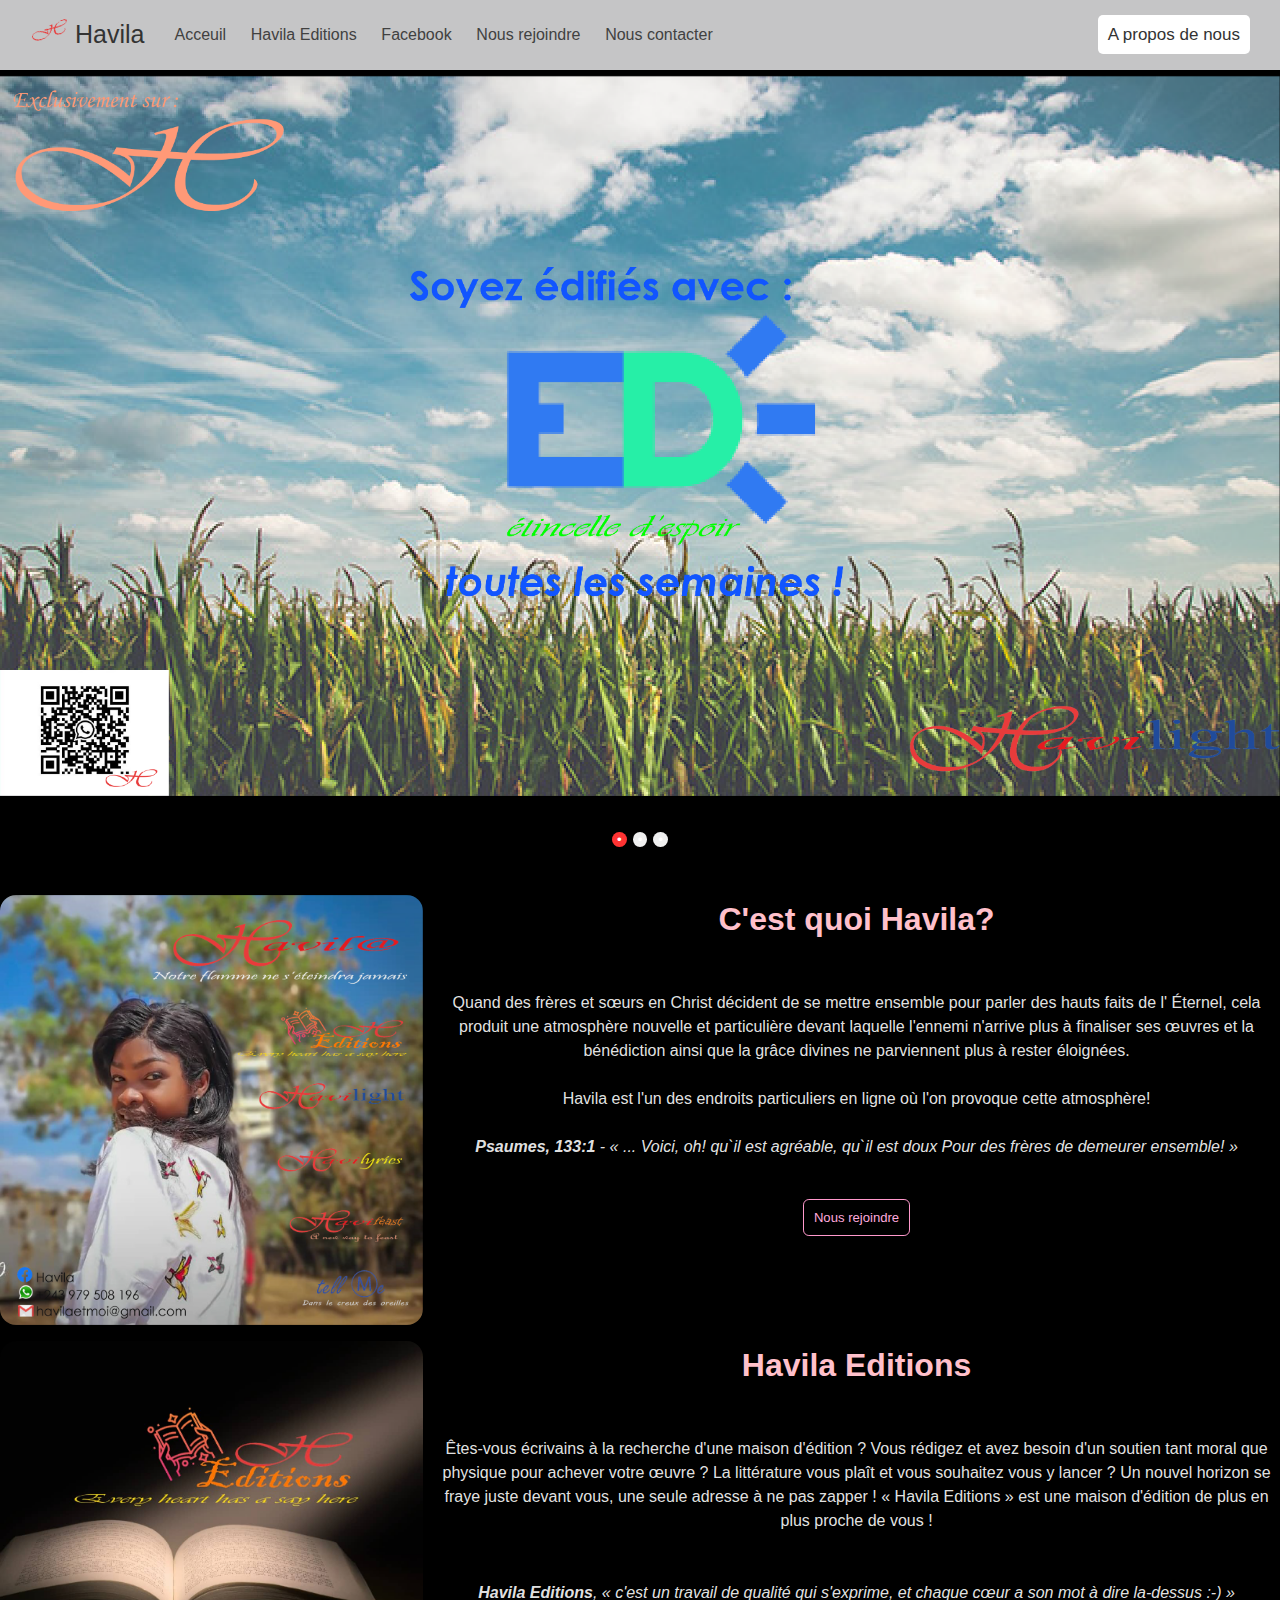
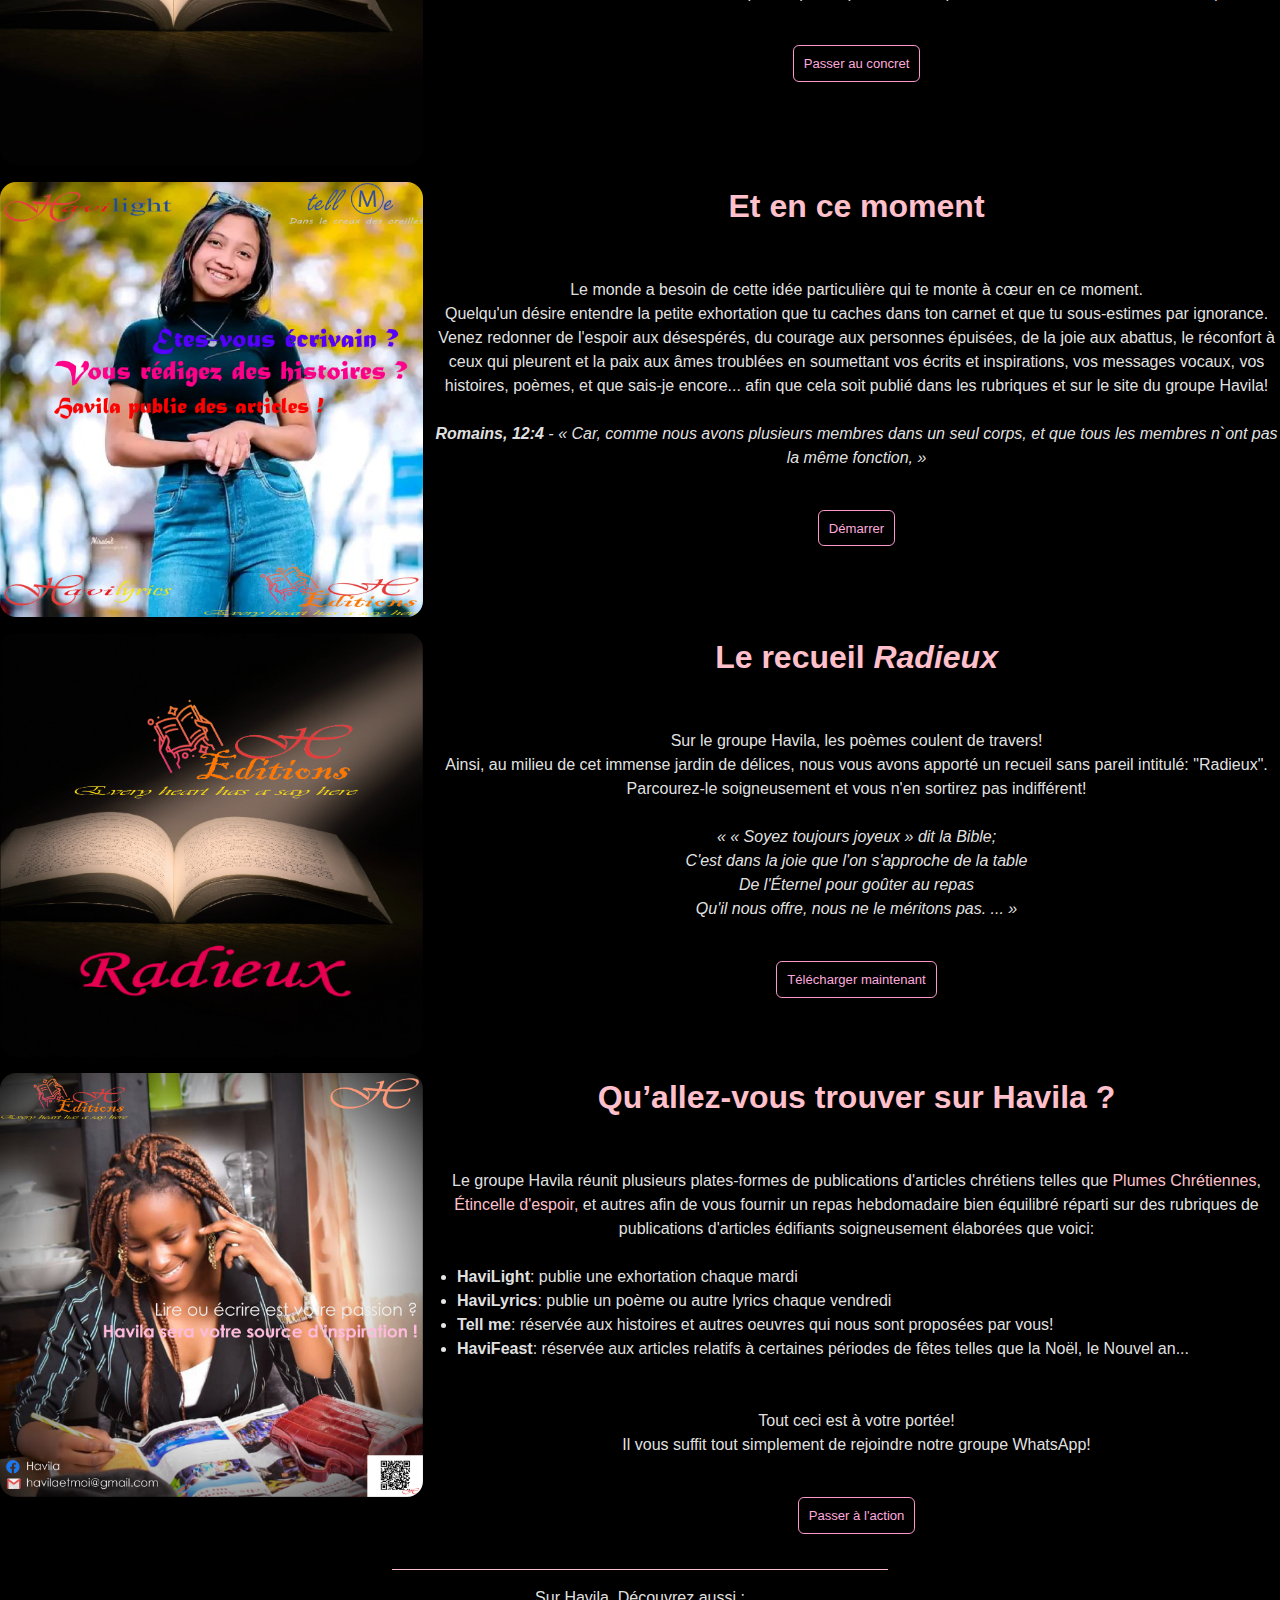
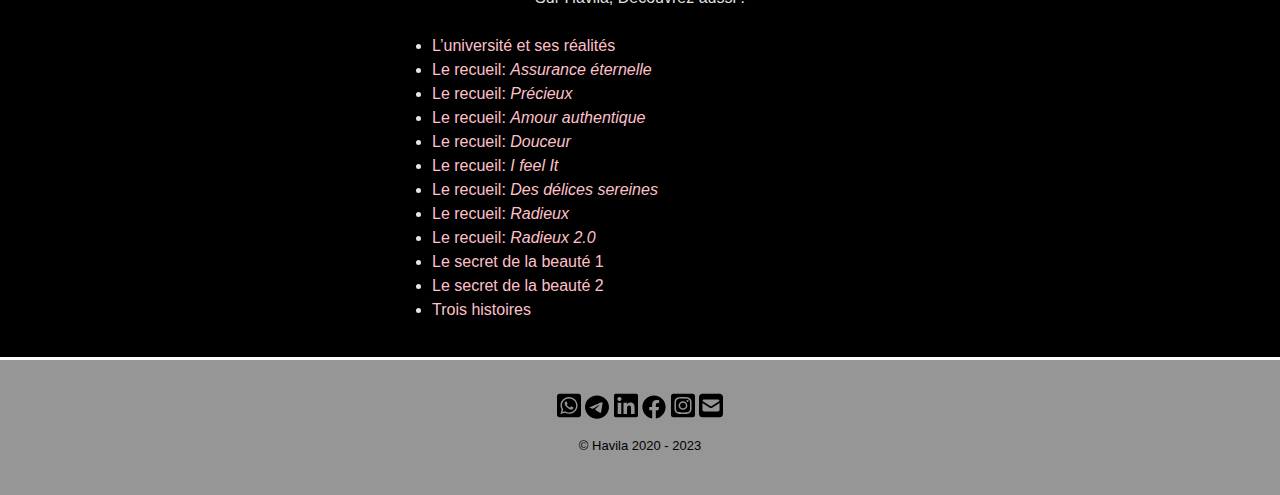
==== index.html @ 84d024d1 "De en6p a Radieux 2.0" ====
<!DOCTYPE html>
<html lang="fr">
<head>
    <meta charset="UTF-8">
    <title>Havila - Editions et Promotion</title>

    <meta http-equiv="X-UA-Compatible" content="IE=edge">
    <meta name="viewport" content="width=device-width, initial-scale=1.0">
    
    <meta name="theme-color" content="rgb(0, 0, 0)">
    <link rel="icon" type="image/png" href="img/logo.png">
    
    <meta name="description" content="Maison d’Edition, Editer et faire briller vos œuvres !">
    
    <link rel="stylesheet" href="css/styles.css">
    <link rel="stylesheet" href="css/jules.css">
    <link rel="stylesheet" href="css/slider.css">
    
    <script src="js/jules.js" defer></script>
    <script src="js/slider.js" defer></script>
    <script src="js/messcripts.js" defer></script>


</head>

<body>

    <nav>

        <a href="index.html" class="nav-icon" aria-label="visit homepage" aria-current="page">
            <img src="img/logo.png" alt="chat icon">
            <span>Havila</span>
        </a>

        <div class="main-navlinks">
            <button class="hamburger" type="button" aria-label="Toggle navigation" aria-expanded="false">
          <span></span>
          <span></span>
          <span></span>
        </button>
            <div class="navlinks-container">
                <a href="#" aria-current="page">Acceuil</a>
                <a href="editions.html" target="_blank">Havila Editions</a>
                <a href="https://www.facebook.com/profile.php?id=100092303711096" target="_blank">Facebook</a>
                <a href="https://chat.whatsapp.com/H255hg7VwxE9FVdMzLRanS" target="_blank">Nous rejoindre</a>
                <a href="mailto:havilaetmoi@gmail.com" target="_blank">Nous contacter</a>
            </div>
        </div>

        <div class="nav-authentication">
            <a class="apropos sign-user" aria-label="A propos de nous">
                <img src="ressources/chat.svg" alt="user-icon">
            </a>
            <div class="sign-btns">
                <a class="apropos" target="_blank">A propos de nous</a>
            </div>
        </div>
    </nav>

    <br> <br><br>
    
<main>
<div class="slider-contain">
<div class="cadre-diapo">
    <img class="sombre" src="slider/1.png">

    <img class="diapo1" src="slider/1.png">
    <img class="diapo1" src="slider/2.jpg">
    <img class="diapo1" src="slider/3.png">
    <button class="precedent" aria-label="précédent" onclick="boutons(-1, 0, 0)">❮</button>
    <button class="suivant" aria-label="suivant" onclick="boutons(1, 0, 0)">❯</button>
</div>
<div class=cadre-demo>
    <button class="demo1" onclick="actifIndic(1, 0, 0)"> • </button> 
    <button class="demo1" onclick="actifIndic(2, 0, 0)"> • </button> 
    <button class="demo1" onclick="actifIndic(3, 0, 0)"> • </button>
</div>
</div>
<script>
    // Pour que le slide avance automatiqument apres 10 secondes
setInterval(function(){
  boutons(1, 0, 0);
  }, 7*1000
)
</script>


<div class="art-contain">

    <div class="art-img">
        <img src="new/pub.png" alt="Havila pub">
    </div>
    <div class="art-legend">
        <h1>C'est quoi Havila?</h1>
        <br><br>
        <p>
        Quand des frères et sœurs en Christ décident de se mettre ensemble pour parler des
        hauts faits de l' Éternel, cela produit une atmosphère nouvelle et particulière devant
        laquelle l'ennemi n'arrive plus à finaliser ses œuvres et la bénédiction ainsi que la
        grâce divines ne parviennent plus à rester éloignées. <br><br>
        Havila est l'un des endroits particuliers en ligne où l'on provoque cette
        atmosphère! <br><br>
        </p>
        <em>
            <strong>Psaumes, 133:1</strong>  -
             <q>
                ... Voici, oh! qu`il est agréable, qu`il est doux Pour des frères de demeurer
                ensemble!    
            </q>
        </em> 
        
            <br><br>
            <button class="art-go">
                <a href="https://chat.whatsapp.com/H255hg7VwxE9FVdMzLRanS" target="_blank">Nous rejoindre
                </a>               
            </button>
    </div>


    
    <div class="art-img">
        <img src="new/he.jpg" alt="Havila Editions">
    </div>
    <div class="art-legend">
        <h1>Havila Editions</h1>
        <br><br>
        <p>
            Êtes-vous écrivains à la recherche d'une maison d'édition ?
            Vous rédigez et avez besoin d'un soutien tant moral que physique
            pour achever votre œuvre ? La littérature vous plaît et vous
            souhaitez vous y lancer ? Un nouvel horizon se fraye juste devant vous,
            une seule adresse à ne pas zapper ! « Havila Editions » est une maison
            d'édition de plus en plus proche de vous !<br>

            <br><br>
        </p>
        <em>
            <strong> Havila Editions</strong>,
             <q>
                c'est un travail de qualité qui
                s'exprime, et chaque cœur a son mot à dire la-dessus :-)

            </q>
        </em> 
        
            <br><br>
            <button class="art-go">
                <a href="editions.html" target="_blank">Passer au concret
                </a>               
            </button>
    </div>


    <div class="art-img">
        <img src="new/now.jpg" alt="Havila pub">
    </div>

    <div class="art-legend">
        <h1>Et en ce moment</h1>
        <br><br>
        <p>
       
    Le monde a besoin de cette idée particulière qui te monte à cœur en ce moment. <br>
    Quelqu'un désire entendre la petite exhortation que tu caches dans ton carnet et que tu sous-estimes par ignorance. <br>
    Venez redonner de l'espoir aux désespérés, du courage aux personnes épuisées, de la joie aux abattus,
    le réconfort à ceux qui pleurent et la paix aux âmes troublées en soumettant vos écrits et
    inspirations, vos messages vocaux, vos histoires, poèmes, et que sais-je encore... 
    afin que cela soit publié dans les rubriques et sur le site du groupe Havila!
            <br><br>
        </p>
        <em>
            <strong>Romains, 12:4</strong>  -
            <q> 
                 Car, comme nous avons plusieurs membres dans un seul corps,
                 et que tous les membres n`ont pas la même fonction,
            </q>
        </em>  
             <br><br>
             <button class="art-go">
                 <a href="https://wa.me/243979508196" target="_blank">Démarrer  
                 </a>               
             </button>

    </div>

    
    <div class="art-img">
        <img src="new/radieux.png" alt="Radieux">
    </div>
    <div class="art-legend">
        <h1>Le recueil <em>Radieux</em></h1>
        <br><br>

      
        <p>
            
            Sur le groupe Havila, les poèmes coulent de travers!
            <br>
            
        Ainsi, au milieu de cet immense jardin de délices, nous vous avons apporté un recueil sans pareil intitulé: "Radieux".
        Parcourez-le soigneusement et vous n'en sortirez pas indifférent!
        <br><br>
        </p>
        <em>
            <q>
              
                « Soyez toujours joyeux » dit la Bible; <br>
                C'est dans la joie que l'on s'approche de la table <br>
                De l'Éternel pour goûter au repas <br>
                Qu'il nous offre, nous ne le méritons pas. ...
           </q>
       </em> 
       <br><br>
            <button class="art-go">
                <a href="https://radieux.netlify.app" target="_blank">Télécharger maintenant
                </a>               
            </button>
    </div>




        
        <div class="art-img">
            <img src="new/havi_inspi.png" alt="Ecriture et lecture">
        </div>
        <div class="art-legend">
            <h1>Qu’allez-vous trouver sur Havila ?</h1>
            <br><br>
            <p>
                Le groupe Havila réunit plusieurs plates-formes de publications d'articles
                chrétiens telles que <a href="https://plumeschretiennes.com" target="_blank">
                      Plumes Chrétiennes</a>,
                      <a href=" https://etincelle-despoir.com" target="_blank">
                    Étincelle d'espoir,</a> et autres afin de vous fournir un repas
                    hebdomadaire bien équilibré réparti sur des rubriques de publications
                    d'articles édifiants soigneusement élaborées que voici:
                <br><br>
               <ul class="art-ul">

        <li><strong>HaviLight</strong>: publie une exhortation chaque mardi</li>
        <li><strong>HaviLyrics</strong>: publie un poème ou autre lyrics chaque vendredi</li> 
        <li><strong>Tell me</strong>: réservée aux histoires et autres oeuvres qui nous sont proposées par vous!</li> 
        <li><strong>HaviFeast</strong>: réservée aux articles relatifs à certaines périodes de fêtes telles que la Noël, le Nouvel an...</li>

               </ul>
                <br><br>

        Tout ceci est à votre portée! <br>
        Il vous suffit tout simplement de rejoindre notre groupe WhatsApp!

                <br><br>
            </p>
          
            <button class="art-go">
                <a href="https://chat.whatsapp.com/H255hg7VwxE9FVdMzLRanS" target="_blank">Passer à l'action
                </a>               
            </button>
        </div>
    

</div>

<section class="plus">
    <p>Sur Havila, Découvrez aussi :</p><br>
    <ul class="art-ul">

        <li><a href="https://www.amazon.fr/Luniversit%C3%A9-ses-r%C3%A9alit%C3%A9s-Majoie-Miji/dp/2312138689/ref=mp_s_a_1_1?crid=WUPMT5W5CZIF&keywords=Majoie+Miji+l%27universit%C3%A9+et+ses+r%C3%A9alit%C3%A9s&qid=1696608775&sprefix=majoie+miji+l%27universit%C3%A9+et+%2Caps%2C1723&sr=8-1" target="_blank">L’université et ses réalités</a></li>

        <li><a href="https://radieux.netlify.app/autres/assurance_eternelle.pdf" target="_blank">Le recueil: <em>Assurance éternelle</em></a></li>
        <li><a href="https://radieux.netlify.app/autres/precieux.pdf" target="_blank">Le recueil: <em>Précieux</em></a></li>
        <li><a href="https://radieux.netlify.app/amour_authentique" target="_blank">Le recueil: <em>Amour authentique</em></a></li>
        <li><a href="https://radieux.netlify.app/douceur" target="_blank">Le recueil: <em>Douceur</em></a></li>
        <li><a href="https://radieux.netlify.app/i_feel_it" target="_blank">Le recueil: <em>I feel It</em></a></li>
        <li><a href="https://radieux.netlify.app/dds" target="_blank">Le recueil: <em>Des délices sereines</em></a></li>
        <li><a href="https://radieux.netlify.app" target="_blank">Le recueil: <em>Radieux</em></a></li>
        <li><a href="https://radieux.netlify.app/2" target="_blank">Le recueil: <em>Radieux 2.0</em></a></li>

        <li><a href="https://radieux.netlify.app/le_secret_de_la_beaute" target="_blank">Le secret de la beauté 1</a></li>
        <li><a href="https://radieux.netlify.app/le_secret_de_la_beaute/2" target="_blank">Le secret de la beauté 2</a></li>
        <li><a href="https://radieux.netlify.app/autres/trois_histoires.pdf" target="_blank">Trois histoires</a></li>

    </ul>
</section>



<div class="aproposdenous">
    <img src="img/Havila.png" alt="Havila"> <br><br>
    Havila est un groupe créé dans le seul but de nourrir notre foi chrétienne,
    d'amener des âmes à Christ ainsi que de prêcher sa bonne nouvelle d'une manière
    ou d'une autre par des sujets fascinants et d'agréables publications de notre et
    de votre part!
    <br><br>
    Ainsi, il s’agit d’un groupe WhatsApp où les publications sont reparties en des rubriques
    édifiantes hebdomadaires publiées séquentiellement par l’administrateur.
<br><br>
Toutefois, le groupe est toujours grandement ouvert à toute publication instructive et surtout chrétienne.
<br><br>

Vous êtes donc les bienvenues !	

<br><br><br>
<p class="copyrights">© Havila   2020 - 2023</p>

</div>    


</main>


<footer class="lmj-footer">
    <div class="footer-elem">
        <a href="https://wa.me/243979508196" title="WhatsApp" target="_blank"><img src="img/whatsapp.svg" alt="WhatsApp" class="icones"></a>
        <a href="https://t.me/MJ_Myjoy" title="Telegram" target="_blank"><img src="img/telegram.svg" alt="Telegram" class="icones"></a>
        <a href="https://www.linkedin.com/in/majoie-miji-2b28bb273" title="LinkedIn" target="_blank"><img src="img/linkedin.svg" alt="LinkedIn" class="icones"></a>
        <a href="https://www.facebook.com/profile.php?id=100092303711096" title="Facebook" target="_blank"><img src="img/facebook.svg" alt="Facebook" class="icones"></a>
        <a href="https://www.instagram.com/majoiemiji?r=nametag" title="Instagram" target="_blank"><img src="img/instagram.svg" alt="Instagram" class="icones"></a>
        <a href="mailto:havilaetmoi@gmail.com" title="E-mail" target="_blank"><img src="img/email.svg" alt="Mail" class="icones"></a>


    </div>
    <div class="footer-elem copyrights">© Havila   2020 - 2023</div>

</footer>

</body>
</html>
---- css/styles.css ----
/* STYLES DE BASE */
html
{
    scroll-behavior: smooth;
}

body {
    line-height: 1.5;
    margin: 0;
    padding: 0;
   font-family: Century Gothic, 'Trebuchet MS', 'Lucida Sans Unicode', 'Lucida Grande', 'Lucida Sans', Arial, sans-serif;
   text-align: center;
   color: rgba(255, 255, 255, 0.9);
   background-color: black;
}

img, main, body
{
    width: 100%;
    max-width: 100%;
}

a
{
    text-decoration: none;
    cursor: pointer;
    color: pink;
}
h1
{
    color: pink;
}
a:hover
{
    color: #F77;
}

.art-ul
{
    text-align: left;
    list-style: disc;
    margin-left: 1.5em;
}

button
{
    cursor: pointer;
    outline: none;
}

.copyrights
{
    font-size: small;
}

/* a propos de nous */

.aproposdenous
{
    background-color: rgba(200, 200, 200, 0.9);
    position: absolute;
    top: 6.25em;
    width: 100%;
    color: black;
    padding: 1.25em 6.25em;
    opacity: 0;
    pointer-events: none; /* all */
    transition: all 1s ease-in-out;
}

.apropos:active
{
    background-color: pink;
}


/* Un article */

.art-img img
{
    border-radius: 1em;
}

.art-contain
{
    display: grid;
    grid-template-columns: 1fr 2fr;
    grid-template-rows: 1fr;
    gap: 0.6em;
}
.art-go
{
    background-color: rgba(0, 0, 0, 0);
    padding: 0.75em;
    margin: 1.2em;
    border: #F9C 0.05em solid;
    border-radius: 0.45em;
    font-size: 0.82em;
    transition: all .4s ease-in-out;
}

.art-go:hover
{
    background-color: rgba(255, 153, 204, .07);
    box-shadow: 0 0.37em 0.37em 0 rgba(255, 153, 204, 0.26),
				0 0.6em 1.2em 0 rgba(255, 153, 204, 0.19);
		}


.art-go:focus
{
    opacity: .7;
}

.art-go a
{
    color: #FAD;
}

/* Plus de livres */

.plus
{
    border-top: pink 0.5px solid;
    width: 31em;
    max-width: 100%;
    margin: 1.2em auto;
    padding: 1em;
}


/* pied */

.lmj-footer {
	background-color: rgb(150, 150, 150);
	padding: 2em;
    margin-top: 0.6em;
	border-top: solid 0.19em white;
	display: flex;
	justify-content: flex-start;
	flex-direction: column;
	align-items: center;
	font-weight: 500;
    color: black;
}

.footer-elem {
	margin-bottom: 0.6em;
}
.icones
{
	width: 1.5em;
}
.footer-elem a:focus
{
	opacity: .7;
}

/* MediaQueries */

@media screen and (max-width: 840px)
{
    .aproposdenous
    {
        padding: 0.6em 3.12em;
    }
    .art-contain
     {        
        grid-template-columns: 1fr;
      }
    }


    @media (prefers-reduced-motion: reduce) {
        html {
          scroll-behavior: auto;
        }
      }
---- css/jules.css ----
*,
     ::before,
     ::after {
        box-sizing: border-box;
        margin: 0;
        padding: 0;
    }
    
    
    nav {
        z-index: 1;
        font-size: 17px;
        color: black;
        top: 0%;
        position: fixed;
        width: 100%;
        display: flex;
        align-items: center;
        padding: 15px 25px;
        background: #c5c5c6;
        box-shadow: inset 0px -1px 0px #c5c5c6;
    }
    
    .nav-icon {
        display: flex;
        align-items: center;
        text-decoration: none;
        margin-right: 20px;
    }
    
    .nav-icon span {
        font-family: Roboto Flex, sans-serif;
        font-size: 25px;
        margin-left: 10px;
        font-weight: 400;
        color: #333;
    }
    
    .nav-icon img {
        width: 40px;
        transform: rotate(-17deg) translateX(5px);
    }
    
    .main-navlinks {
    font-family: 'Gill Sans', 'Gill Sans MT', Calibri, 'Trebuchet MS', sans-serif; 
    }

    .hamburger {
        display: none;
    }
    
    .navlinks-container a {
        margin: 0 10px;
        font-size: 16px;
        font-weight: 500;
        text-decoration: none;
        color: #414141;
        display: inline-block;
        position: relative;
    }
    
    .navlinks-container a::after {
        content: "";
        display: block;
        position: absolute;
        bottom: -3px;
        width: 100%;
        height: 1px;
        transform: scaleX(0);
        transform-origin: left;
        background: #333;
        transition: transform 0.3s ease-out;
    }
    
    .navlinks-container a:hover::after {
        transform: scaleX(1)
    }
    
    .nav-authentication {
        margin-left: auto;
    }
    
    .sign-btns a {
        font-family: Roboto Flex, sans-serif;
        padding: 10px 10px;
        margin: 0 5px;
        border-radius: 5px;
        color: black;
        background: white;
        color: #333333;
    }

    .sign-btns a:hover
      {
      box-shadow: 0 6px 6px 0 rgba(255, 255, 255, 0.26),
                  0 10px 20px 0 rgba(255, 255, 255, 0.19);
      }


    
    .sign-user {
        display: none;
    }
    
    @media (max-width: 1000px) {
        nav {
            padding: 15px 20px;
            position: relative;
        }
        .nav-icon {
            order: 2;
            margin: 0 auto;
        }
        .nav-icon span {
            font-size: 22px;
        }
        .main-navlinks {
            order: 1;
        }
        /* Hamburger */
        .hamburger {
            width: 20px;
            height: 20px;
            cursor: pointer;
            border: none;
            display: flex;
            background: #fafafa;
            align-items: center;
            position: relative;
        }
        .hamburger span {
            display: block;
            width: 100%;
            height: 2px;
            background: #333;
            position: absolute;
            pointer-events: none;
            transition: opacity 0.3s 0.15s ease-out;
        }
        .hamburger span:nth-child(1),
        .hamburger span:nth-child(3) {
            transition: transform 0.3s ease-out;
        }
        .hamburger span:nth-child(1) {
            transform: translateY(7px);
        }
        .hamburger span:nth-child(3) {
            transform: translateY(-7px);
        }
        .hamburger.open span:nth-child(1) {
            transform: translate(0) rotate(135deg);
        }
        .hamburger.open span:nth-child(2) {
            opacity: 0;
            transition: opacity 0s ease-out;
        }
        .hamburger.open span:nth-child(3) {
            transform: translate(0) rotate(-135deg);
        }
        .navlinks-container {
            display: flex;
            flex-direction: column;
            align-items: flex-start;
            position: absolute;
            background: #fafafa;
            top: 100%;
            left: 0;
            height: 100vh;
            padding: 15px 50px 15px 20px;
            border-right: 1px solid #c5c5c6;
            transform: translate(-100%);
        }
        .open {
            transform: translate(0%);
        }
        .navlinks-container a {
            font-size: 18px;
            margin: 10px 0
        }
        .nav-authentication {
            order: 3;
            margin-left: 0;
        }
        .sign-btns {
            display: none;
        }
        .sign-user {
            display: block;
            cursor: pointer;
            border: none;
        }
        .sign-user img {
            width: 20px;
        }
    }
    
    
   
    @media (max-width: 500px) {
        .nav-icon img {
            width: 30px;
        }
        .nav-icon span {
            font-size: 20px;
        }
    }
---- css/slider.css ----
.slider-contain
{
	margin-bottom: 45px;
}

.sombre
{
	/* il sert juste à imposer une longueur au cadre-diapo */
	opacity: 0;
}

.cadre-diapo
{
	position:relative;	
}
	
	
.diapo1
{
	opacity:0;
	position:absolute;
	left:50%;
	transform:translate3d(-50%,-50%,0);
	top:50%;
	transition:opacity 1s;
	width:100%;
}
	

 button
 {	
	border: none;
	cursor: pointer;
	outline: none;
	}
	
.precedent, .suivant{
	opacity: 0;
	color: silver;
	transition:color .4s linear, opacity .4s linear;
	transform:translatey(-50%);
	top:50%;
	padding:.5rem;
	font-size:2rem;
	background:white;
	position:absolute	
	}

.precedent{left:0}
.suivant{right:0}
	

.diapo1:hover ~ button
{
	opacity: 0.7;
}

.precedent:hover,  .suivant:hover
{
	color:black;
	opacity: 1;
}
	
.cadre-demo{
	display: flex;
	justify-content:center;
	margin-top: 30px;
}

.demo1
{
	color: white;
	border-radius: 100%;
	margin: 3px;
	padding: 0 5px;
}

.numeros
		{
	transition:background .4s linear;
	color:white;
	background:#FF3333;
}
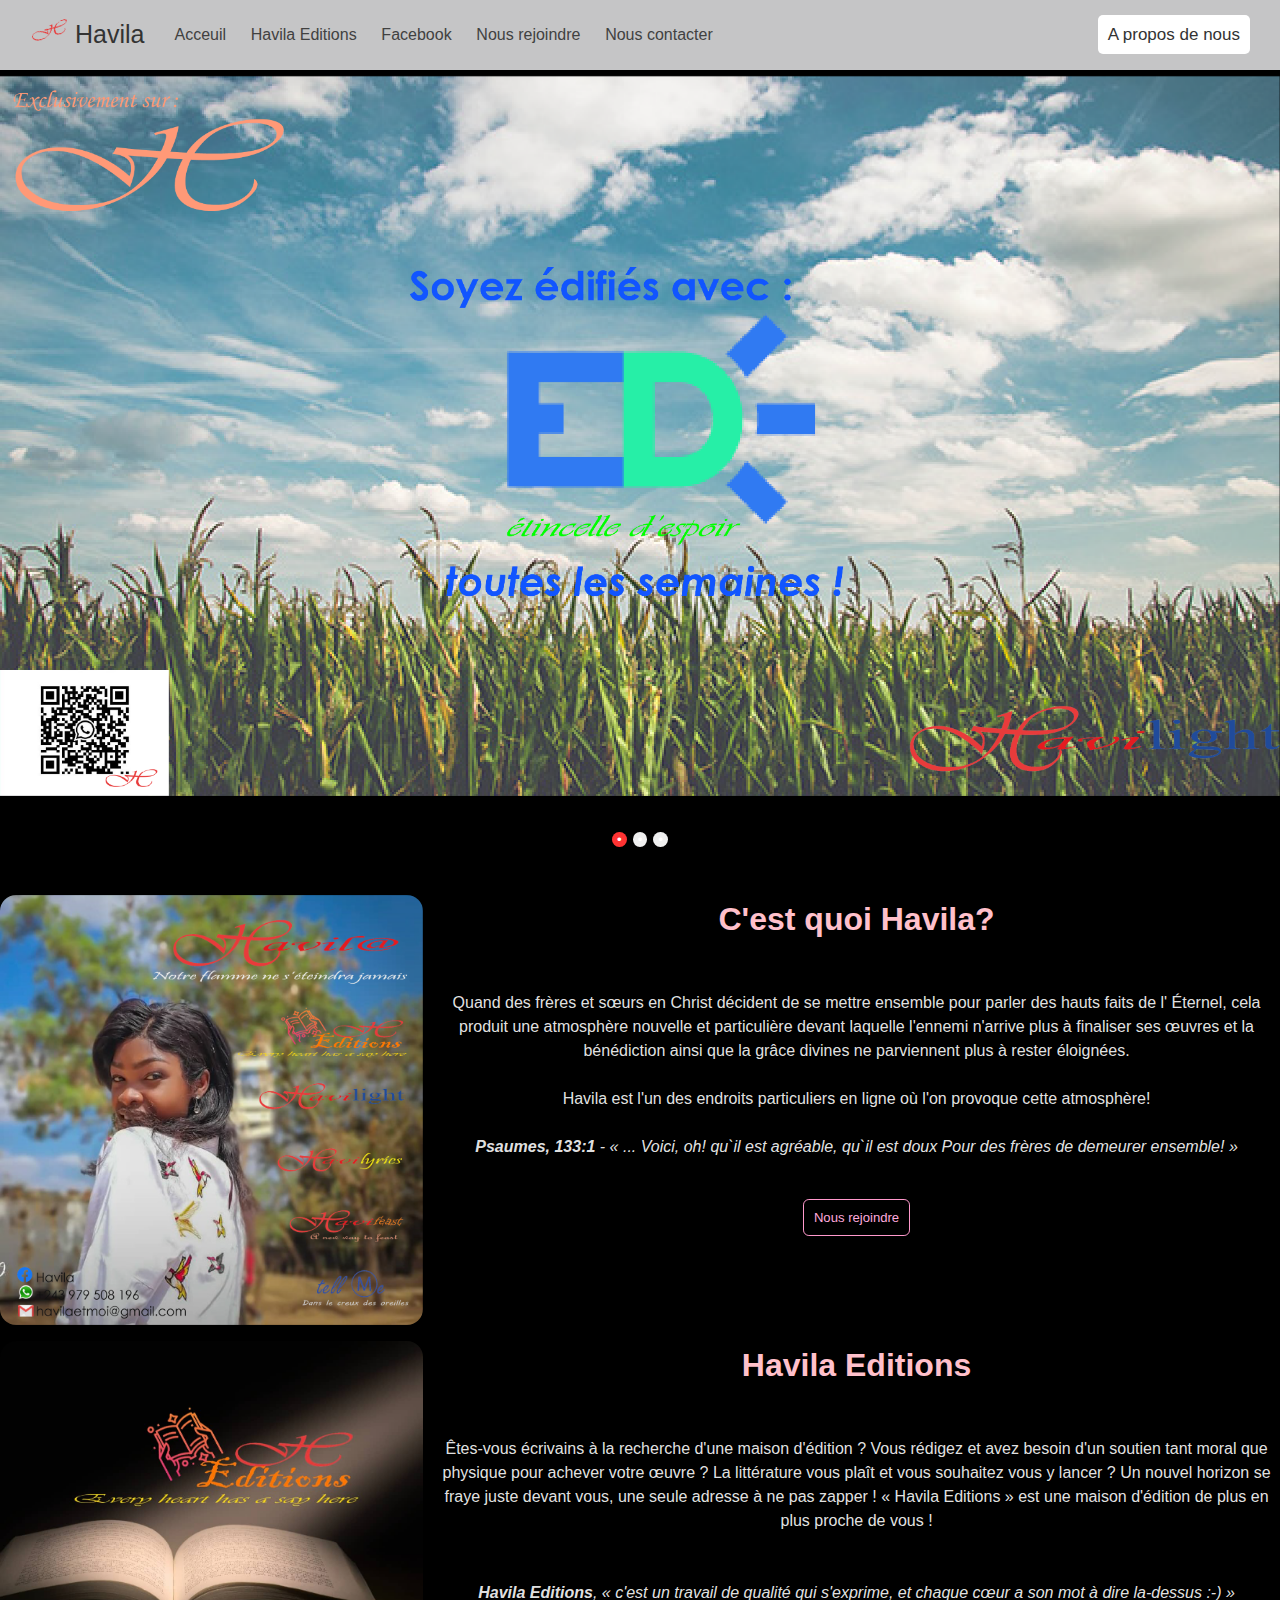
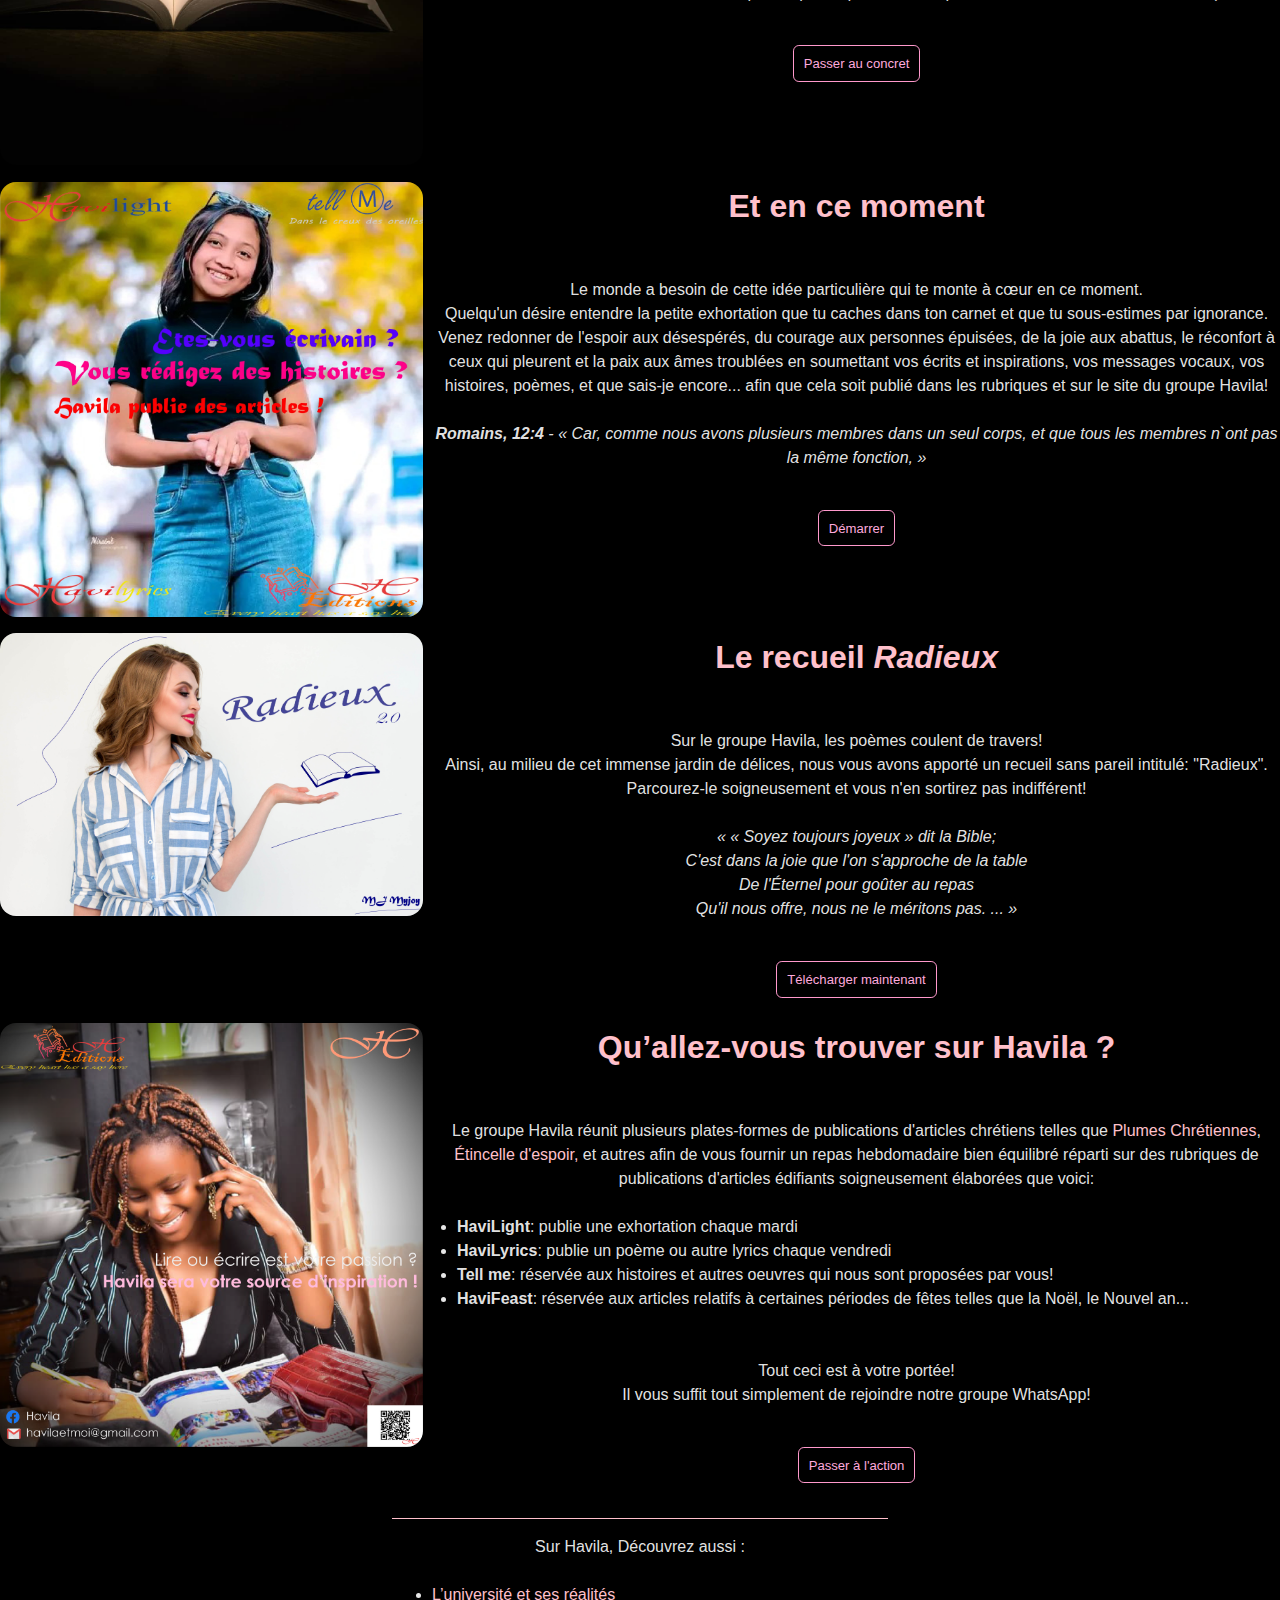
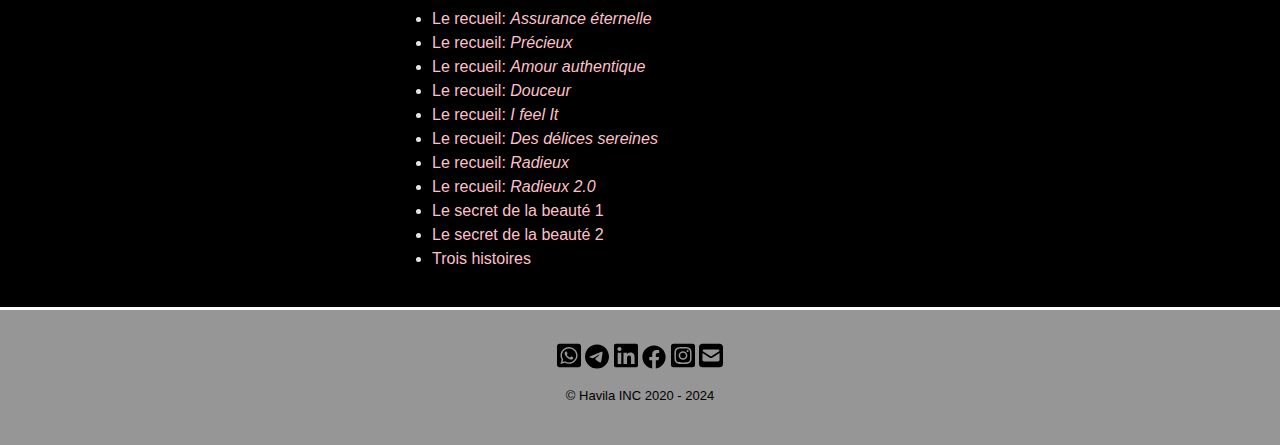
==== commit c8726282: "Mises a Jour" ====
--- a/index.html
+++ b/index.html
@@ -66,7 +66,7 @@
 
     <img class="diapo1" src="slider/1.png">
     <img class="diapo1" src="slider/2.jpg">
-    <img class="diapo1" src="slider/3.png">
+    <img class="diapo1" src="slider/3.jpg">
     <button class="precedent" aria-label="précédent" onclick="boutons(-1, 0, 0)">❮</button>
     <button class="suivant" aria-label="suivant" onclick="boutons(1, 0, 0)">❯</button>
 </div>
@@ -185,7 +185,7 @@
 
     
     <div class="art-img">
-        <img src="new/radieux.png" alt="Radieux">
+        <img src="new/radieux2.jpg" alt="Radieux">
     </div>
     <div class="art-legend">
         <h1>Le recueil <em>Radieux</em></h1>
@@ -301,7 +301,7 @@
 Vous êtes donc les bienvenues !	
 
 <br><br><br>
-<p class="copyrights">© Havila   2020 - 2023</p>
+<p class="copyrights">© Havila INC   2020 - 2024</p>
 
 </div>    
 
@@ -320,7 +320,7 @@
 
 
     </div>
-    <div class="footer-elem copyrights">© Havila   2020 - 2023</div>
+    <div class="footer-elem copyrights">© Havila INC   2020 - 2024</div>
 
 </footer>
 
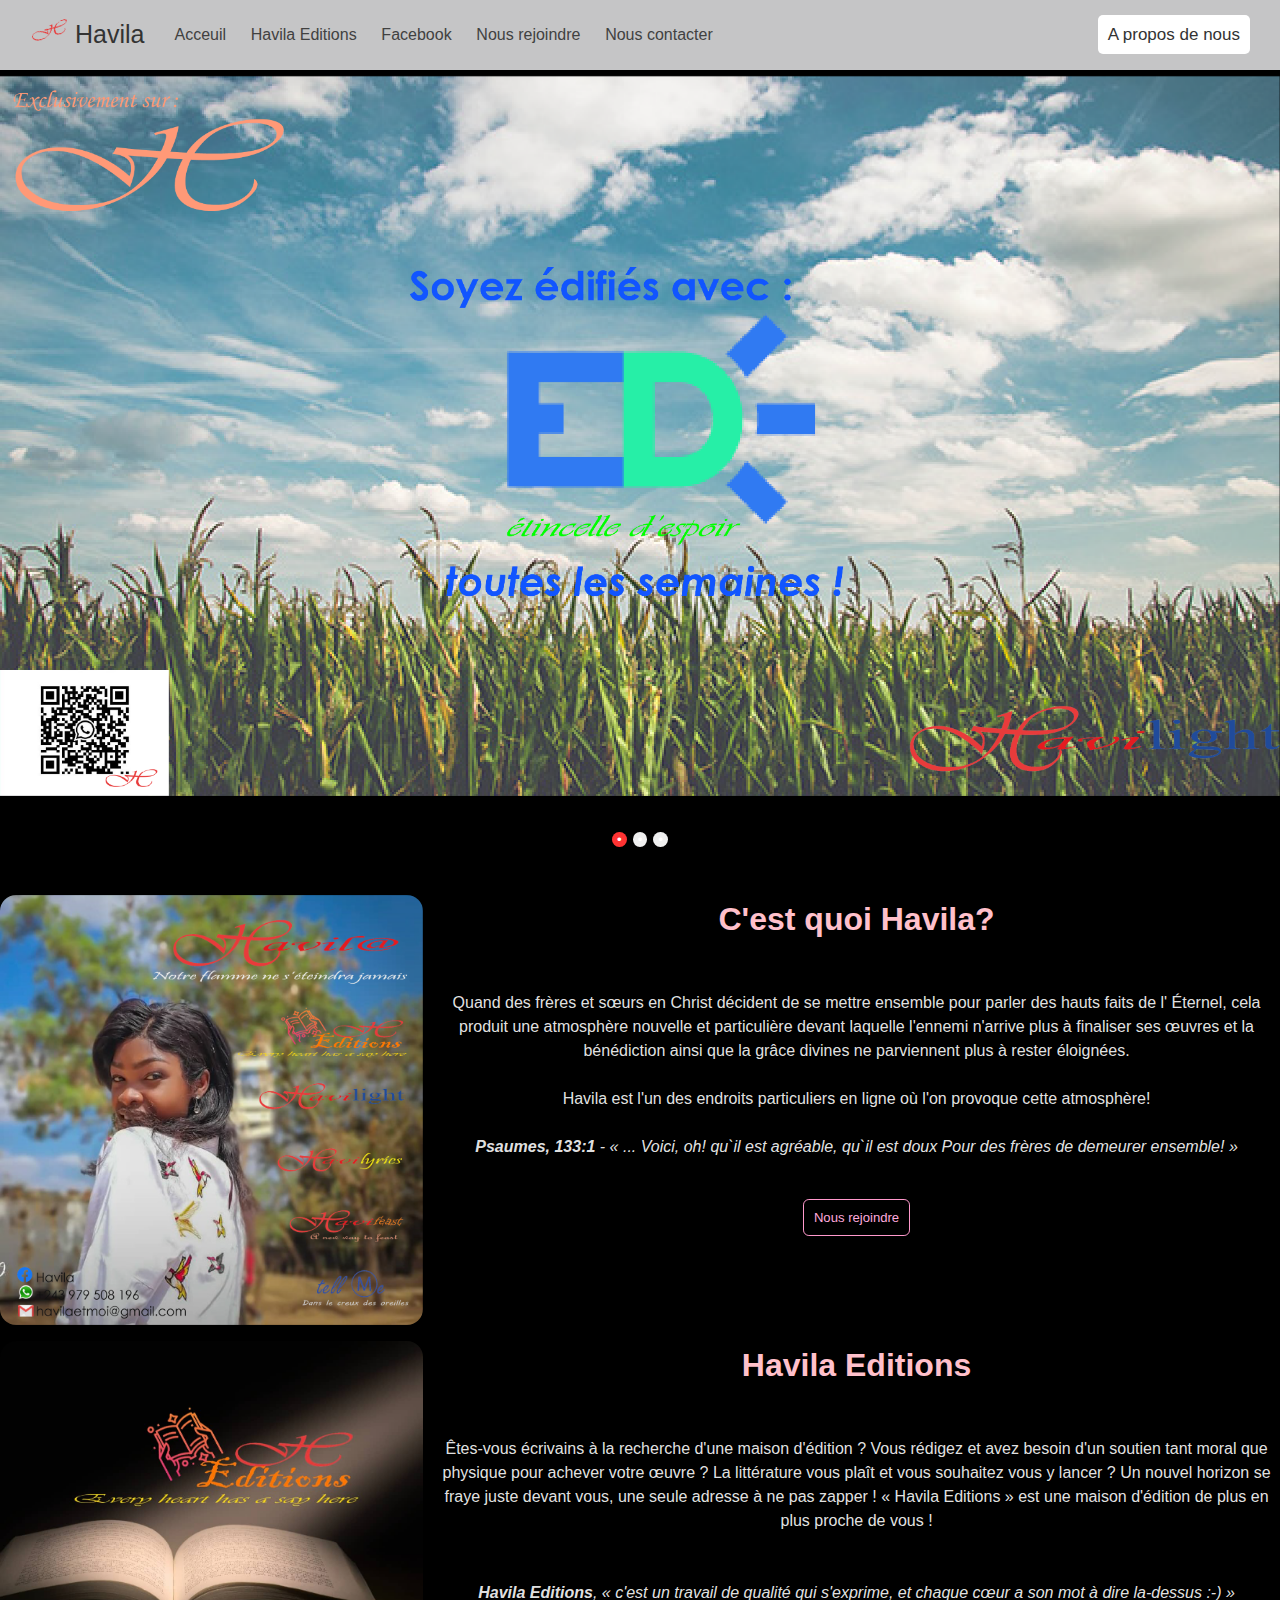
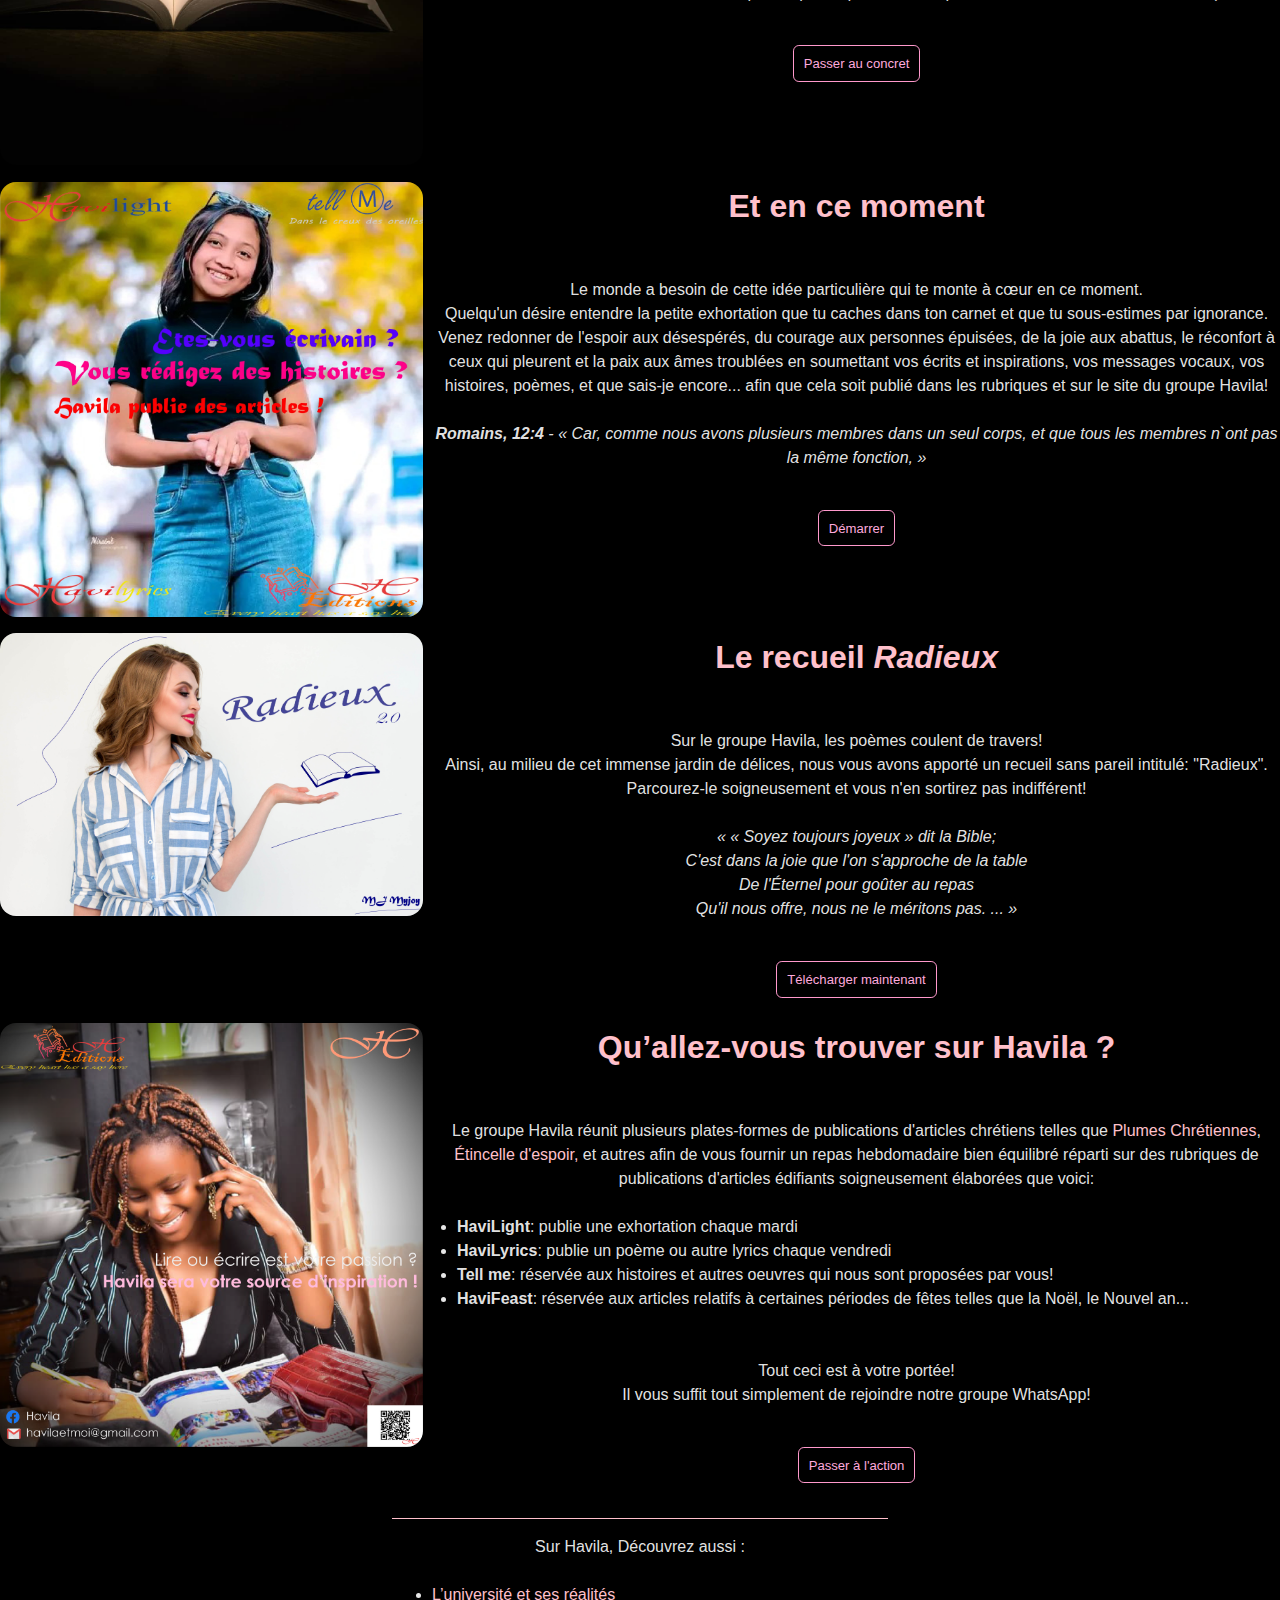
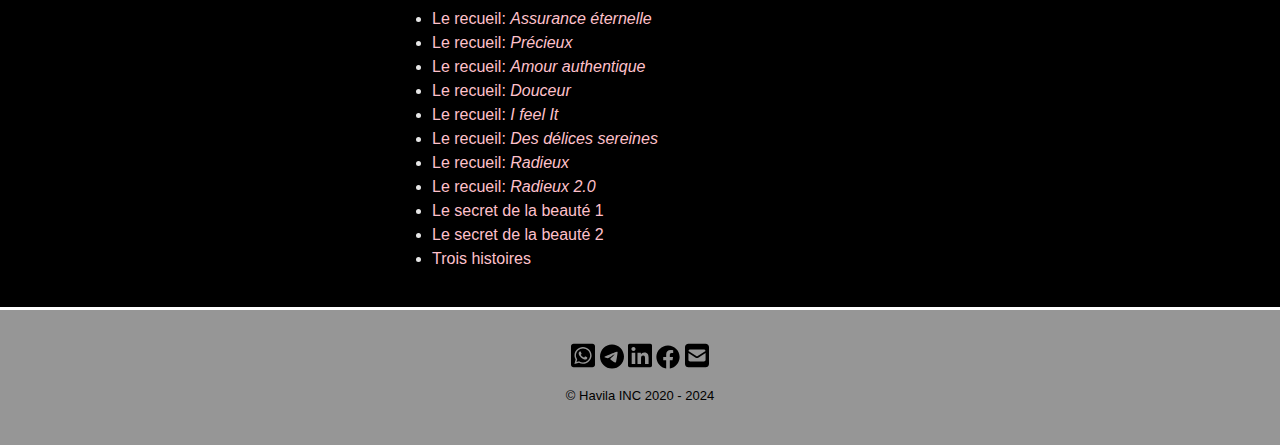
==== commit 45e102eb: "delete Intagram link" ====
--- a/index.html
+++ b/index.html
@@ -315,8 +315,7 @@
         <a href="https://t.me/MJ_Myjoy" title="Telegram" target="_blank"><img src="img/telegram.svg" alt="Telegram" class="icones"></a>
         <a href="https://www.linkedin.com/in/majoie-miji-2b28bb273" title="LinkedIn" target="_blank"><img src="img/linkedin.svg" alt="LinkedIn" class="icones"></a>
         <a href="https://www.facebook.com/profile.php?id=100092303711096" title="Facebook" target="_blank"><img src="img/facebook.svg" alt="Facebook" class="icones"></a>
-        <a href="https://www.instagram.com/majoiemiji?r=nametag" title="Instagram" target="_blank"><img src="img/instagram.svg" alt="Instagram" class="icones"></a>
-        <a href="mailto:havilaetmoi@gmail.com" title="E-mail" target="_blank"><img src="img/email.svg" alt="Mail" class="icones"></a>
+          <a href="mailto:havilaetmoi@gmail.com" title="E-mail" target="_blank"><img src="img/email.svg" alt="Mail" class="icones"></a>
 
 
     </div>
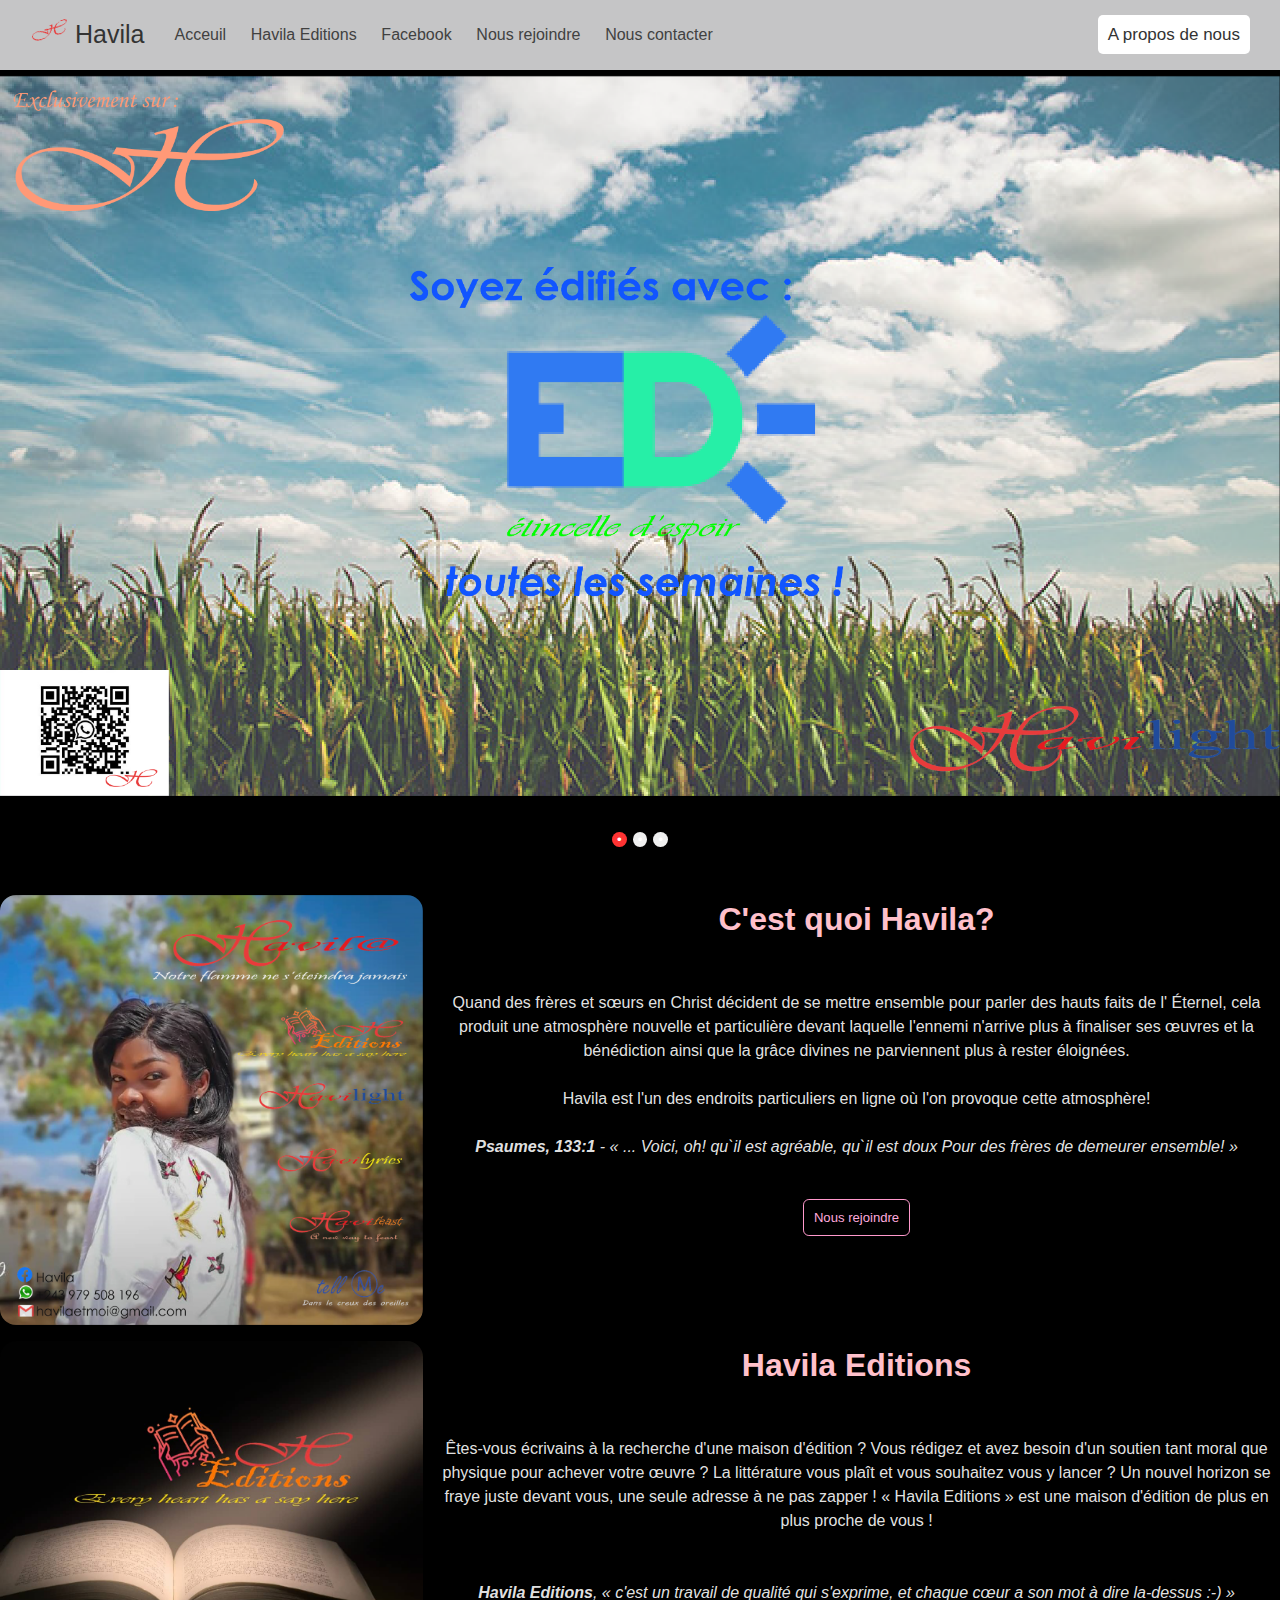
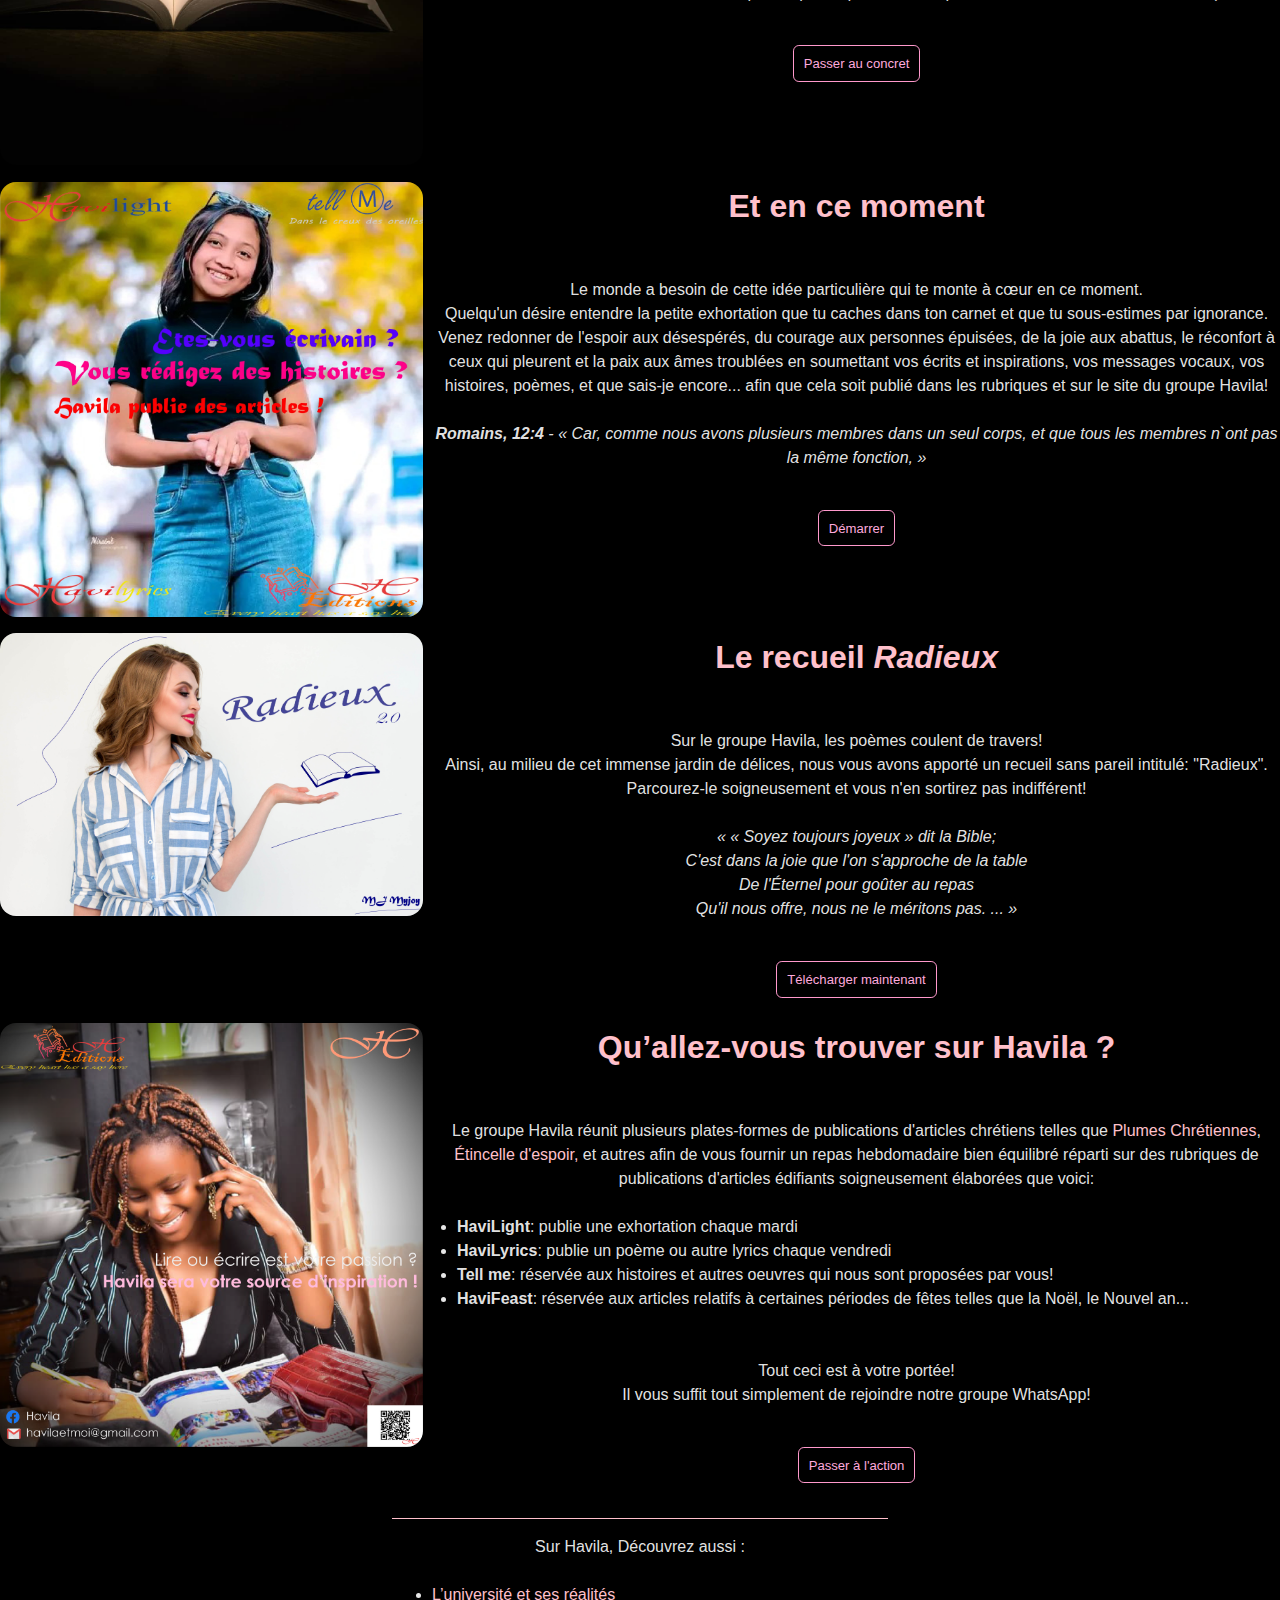
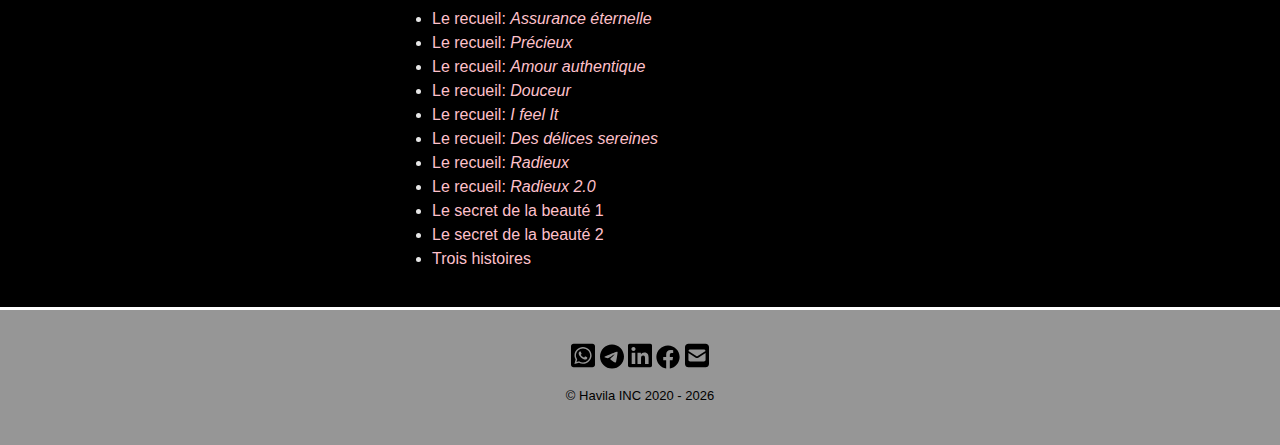
==== commit 35f5628f: "Mises a Jour" ====
--- a/index.html
+++ b/index.html
@@ -301,7 +301,7 @@
 Vous êtes donc les bienvenues !	
 
 <br><br><br>
-<p class="copyrights">© Havila INC   2020 - 2024</p>
+<p class="copyrights" id="basdeapropos">© Havila INC   2020 - </p>
 
 </div>    
 
@@ -319,9 +319,21 @@
 
 
     </div>
-    <div class="footer-elem copyrights">© Havila INC   2020 - 2024</div>
+    <div class="footer-elem copyrights" id="basdepage">© Havila INC   2020 - </div>
 
 </footer>
+
+<script>
+    let bdpage = document.getElementById("basdepage");
+    let bdapropos = document.getElementById("basdeapropos");
+
+      // L'année actuelle
+        let today = new Date();
+        let annee = today.getFullYear();
+
+        bdpage.innerHTML += annee;
+        bdapropos.innerHTML += annee;
+</script>
 
 </body>
 </html>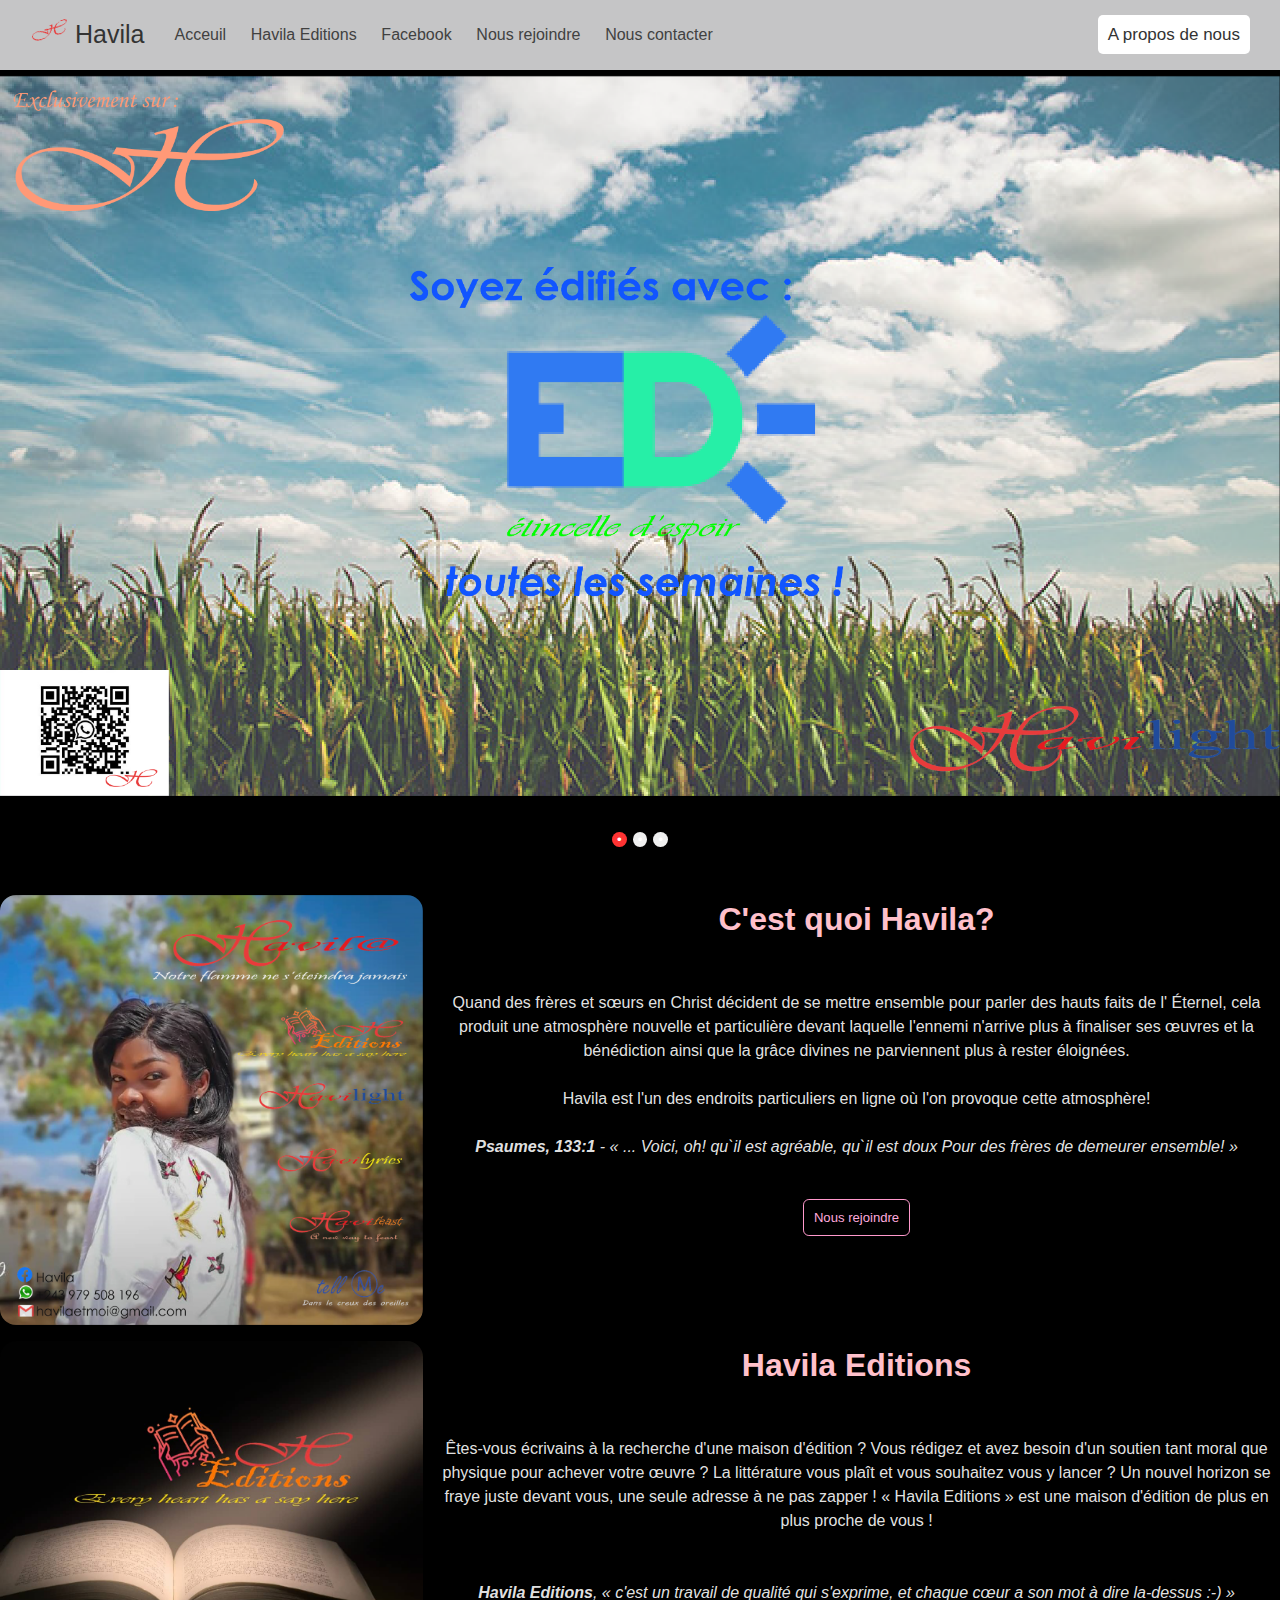
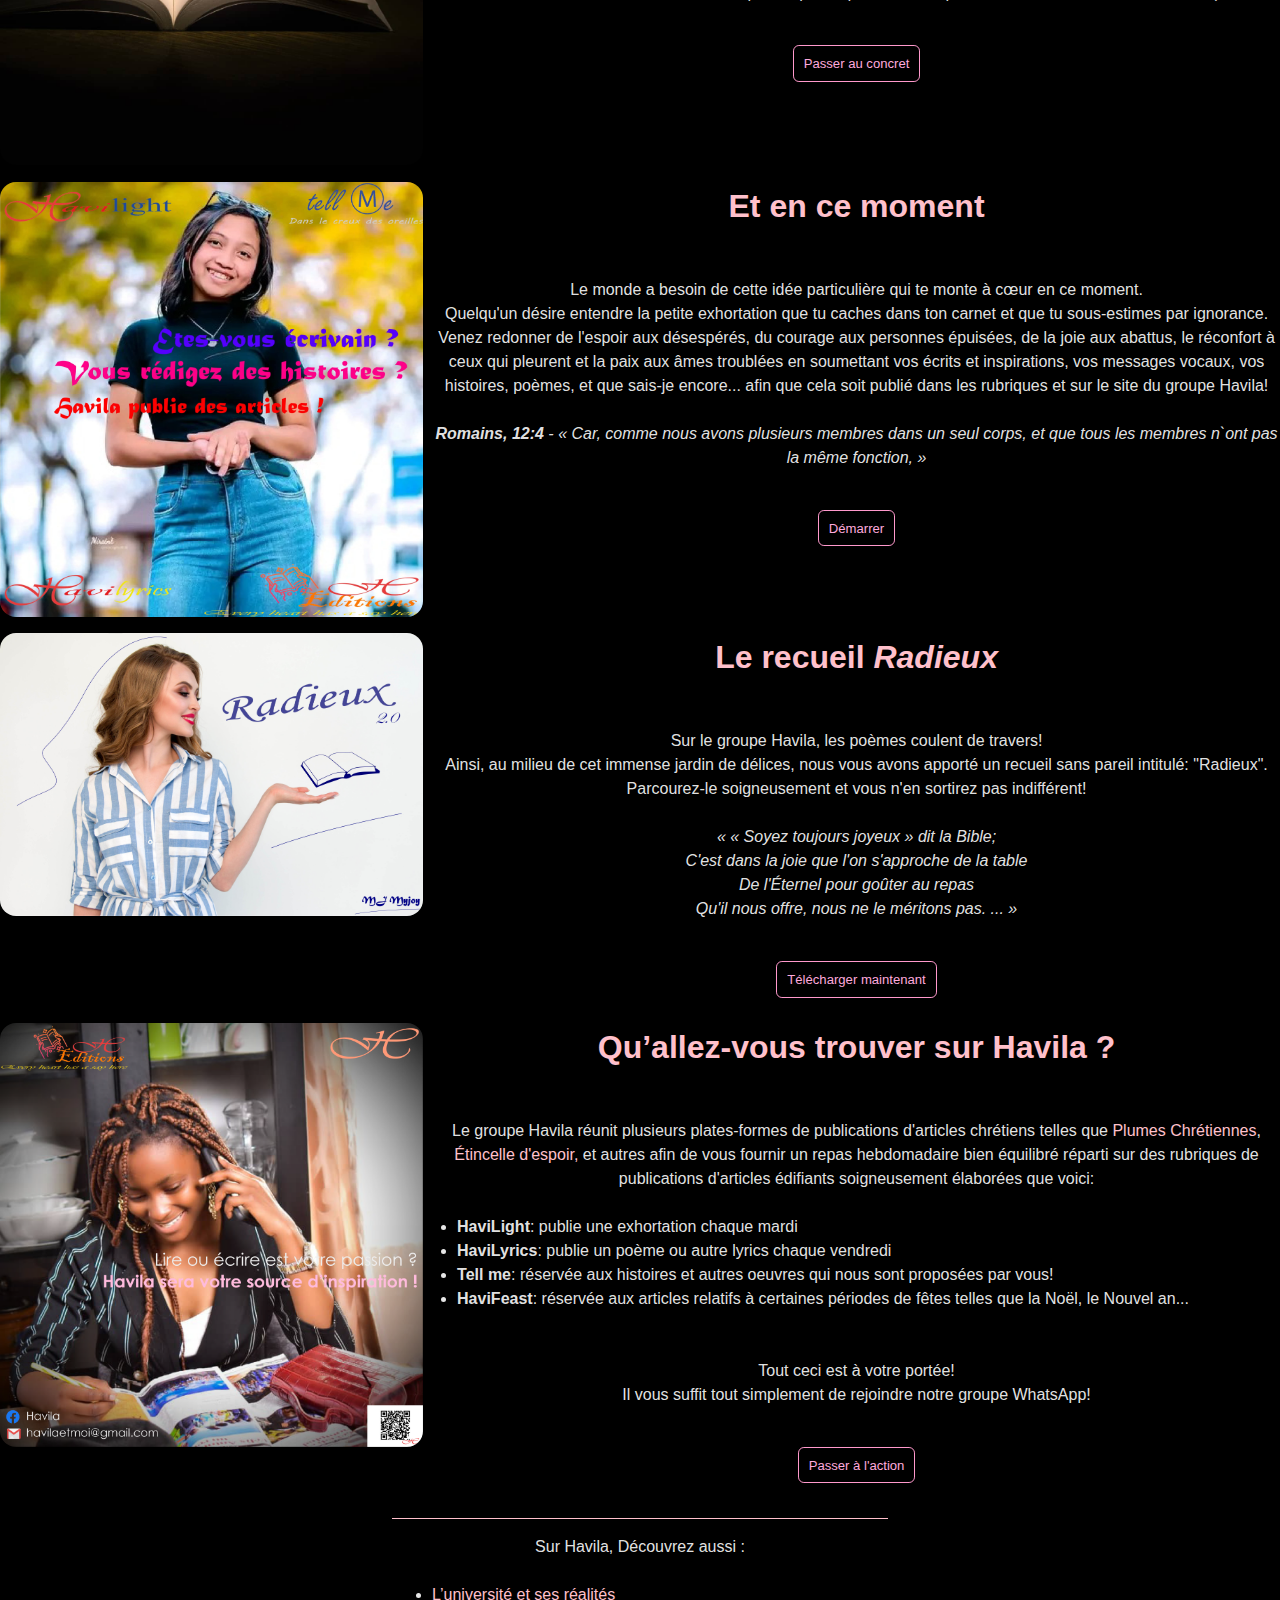
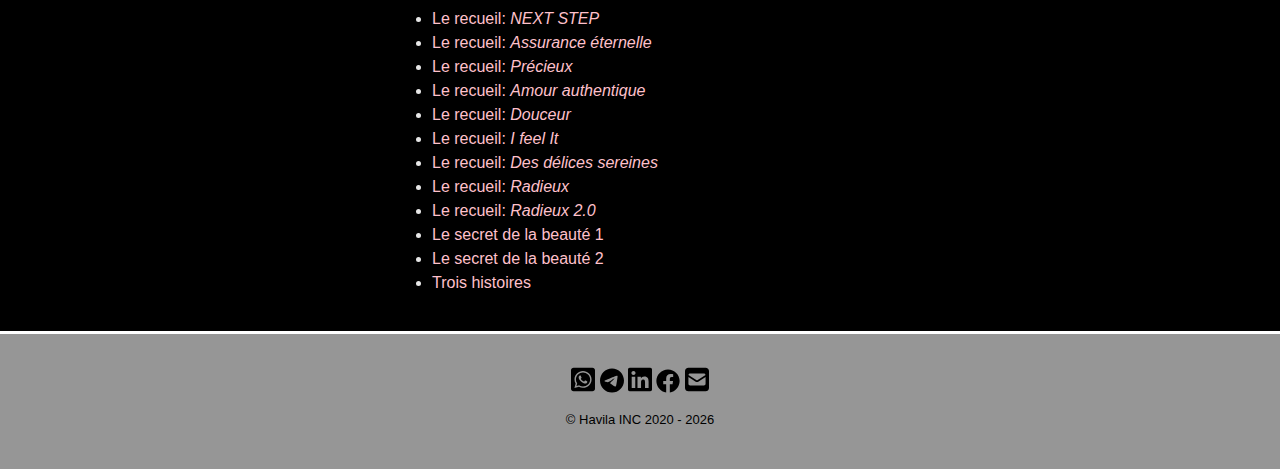
==== commit 612274f4: "ajout NEXT STEP" ====
--- a/index.html
+++ b/index.html
@@ -266,6 +266,7 @@
     <ul class="art-ul">
 
         <li><a href="https://www.amazon.fr/Luniversit%C3%A9-ses-r%C3%A9alit%C3%A9s-Majoie-Miji/dp/2312138689/ref=mp_s_a_1_1?crid=WUPMT5W5CZIF&keywords=Majoie+Miji+l%27universit%C3%A9+et+ses+r%C3%A9alit%C3%A9s&qid=1696608775&sprefix=majoie+miji+l%27universit%C3%A9+et+%2Caps%2C1723&sr=8-1" target="_blank">L’université et ses réalités</a></li>
+        <li><a href="https://radieux.netlify.app/next_step" target="_blank">Le recueil: <em>NEXT STEP</em></a></li>
 
         <li><a href="https://radieux.netlify.app/autres/assurance_eternelle.pdf" target="_blank">Le recueil: <em>Assurance éternelle</em></a></li>
         <li><a href="https://radieux.netlify.app/autres/precieux.pdf" target="_blank">Le recueil: <em>Précieux</em></a></li>
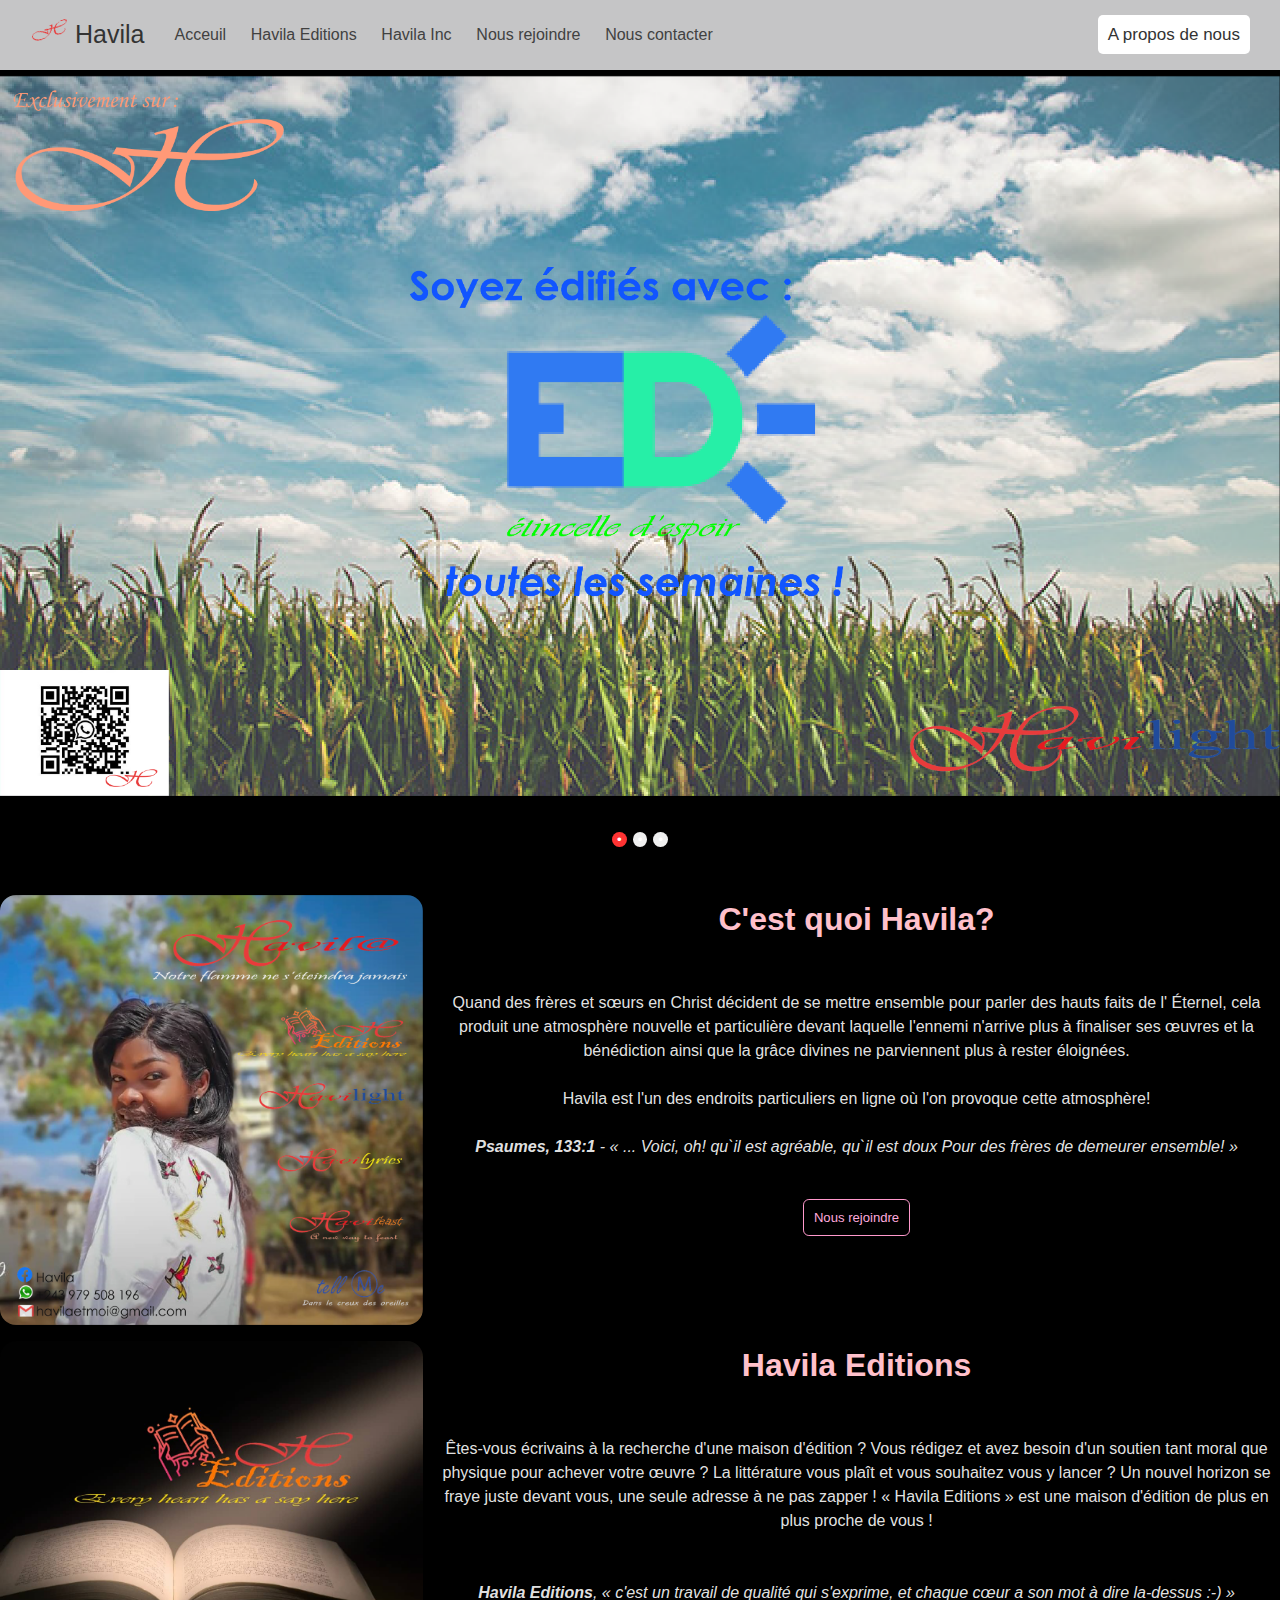
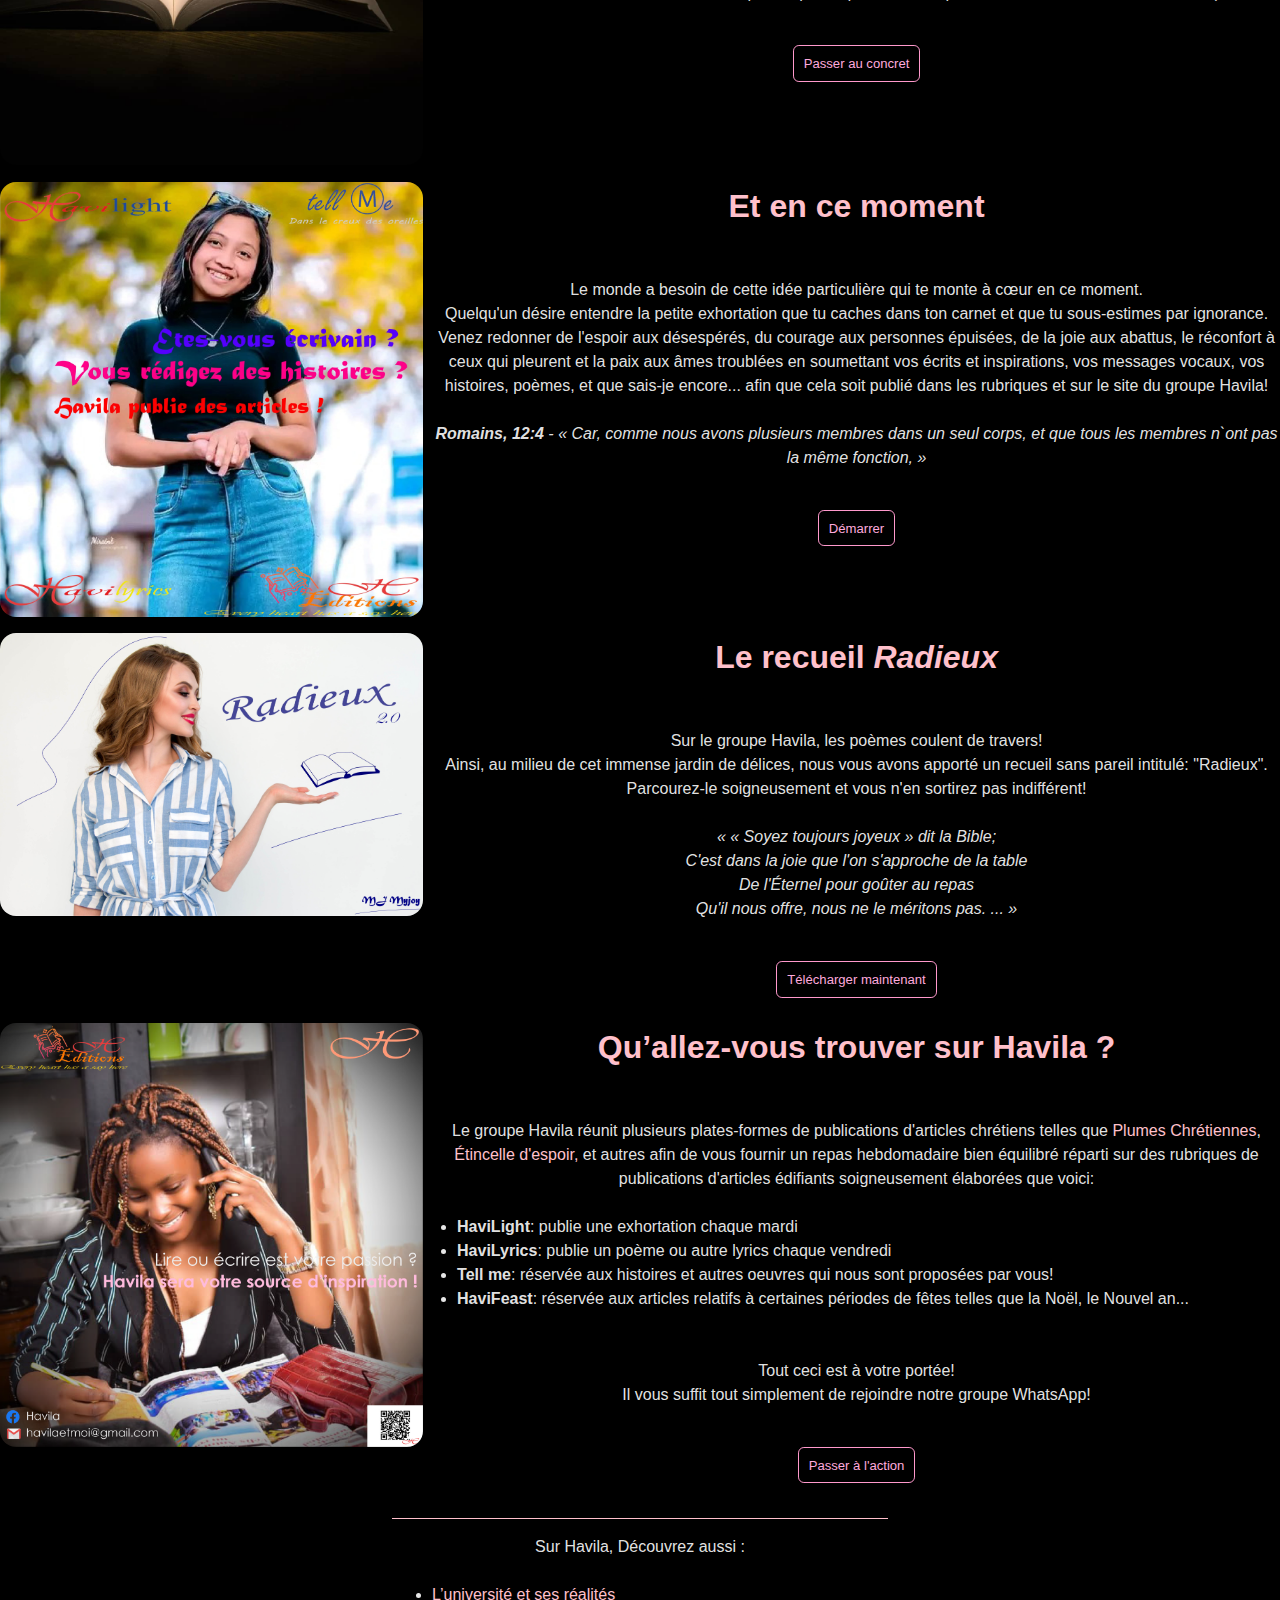
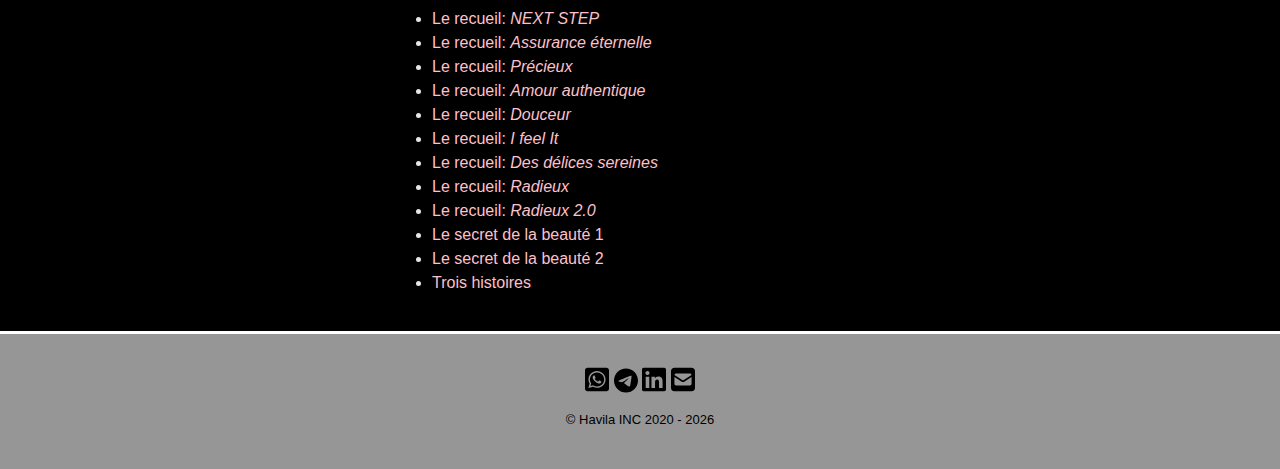
==== commit fda04299: "ajout havila Inc" ====
--- a/index.html
+++ b/index.html
@@ -41,7 +41,7 @@
             <div class="navlinks-container">
                 <a href="#" aria-current="page">Acceuil</a>
                 <a href="editions.html" target="_blank">Havila Editions</a>
-                <a href="https://www.facebook.com/profile.php?id=100092303711096" target="_blank">Facebook</a>
+                <a href="havila_inc.html" target="_blank">Havila Inc</a>
                 <a href="https://chat.whatsapp.com/H255hg7VwxE9FVdMzLRanS" target="_blank">Nous rejoindre</a>
                 <a href="mailto:havilaetmoi@gmail.com" target="_blank">Nous contacter</a>
             </div>
@@ -315,8 +315,7 @@
         <a href="https://wa.me/243979508196" title="WhatsApp" target="_blank"><img src="img/whatsapp.svg" alt="WhatsApp" class="icones"></a>
         <a href="https://t.me/MJ_Myjoy" title="Telegram" target="_blank"><img src="img/telegram.svg" alt="Telegram" class="icones"></a>
         <a href="https://www.linkedin.com/in/majoie-miji-2b28bb273" title="LinkedIn" target="_blank"><img src="img/linkedin.svg" alt="LinkedIn" class="icones"></a>
-        <a href="https://www.facebook.com/profile.php?id=100092303711096" title="Facebook" target="_blank"><img src="img/facebook.svg" alt="Facebook" class="icones"></a>
-          <a href="mailto:havilaetmoi@gmail.com" title="E-mail" target="_blank"><img src="img/email.svg" alt="Mail" class="icones"></a>
+         <a href="mailto:havilaetmoi@gmail.com" title="E-mail" target="_blank"><img src="img/email.svg" alt="Mail" class="icones"></a>
 
 
     </div>
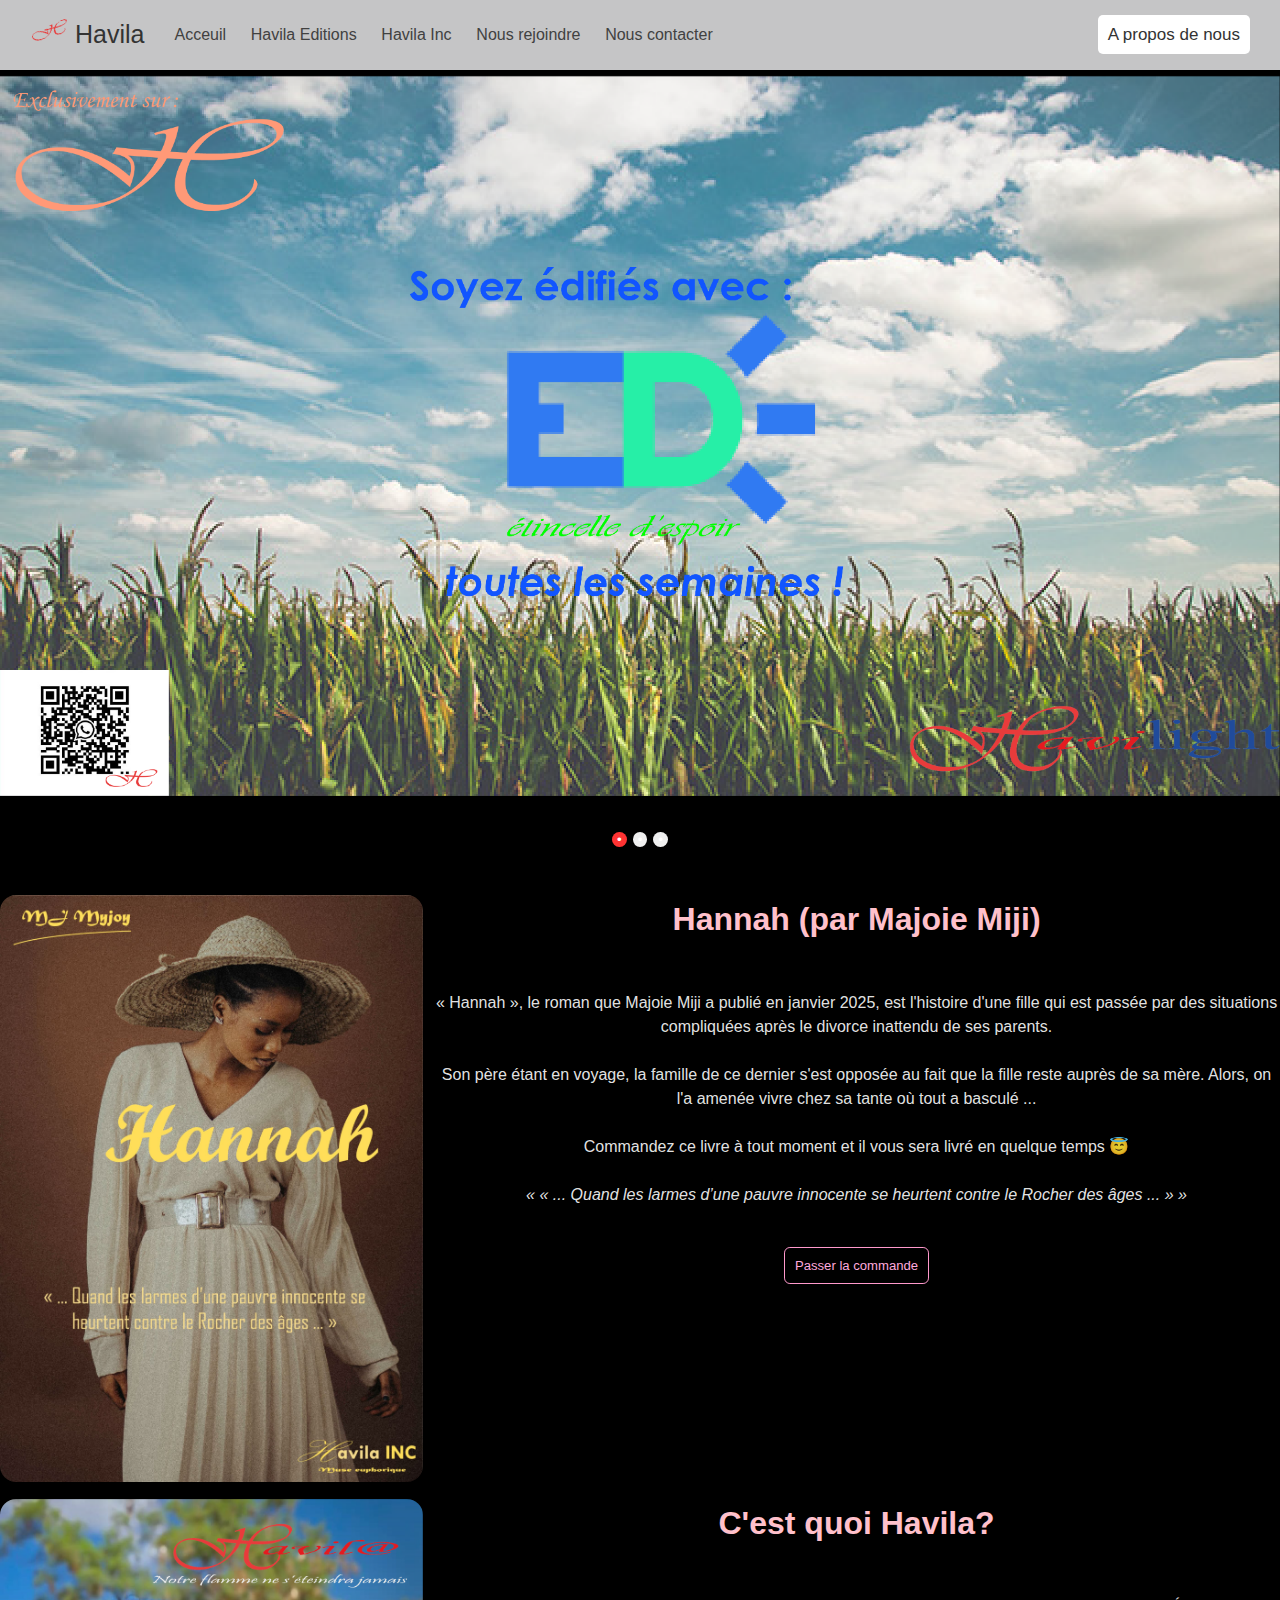
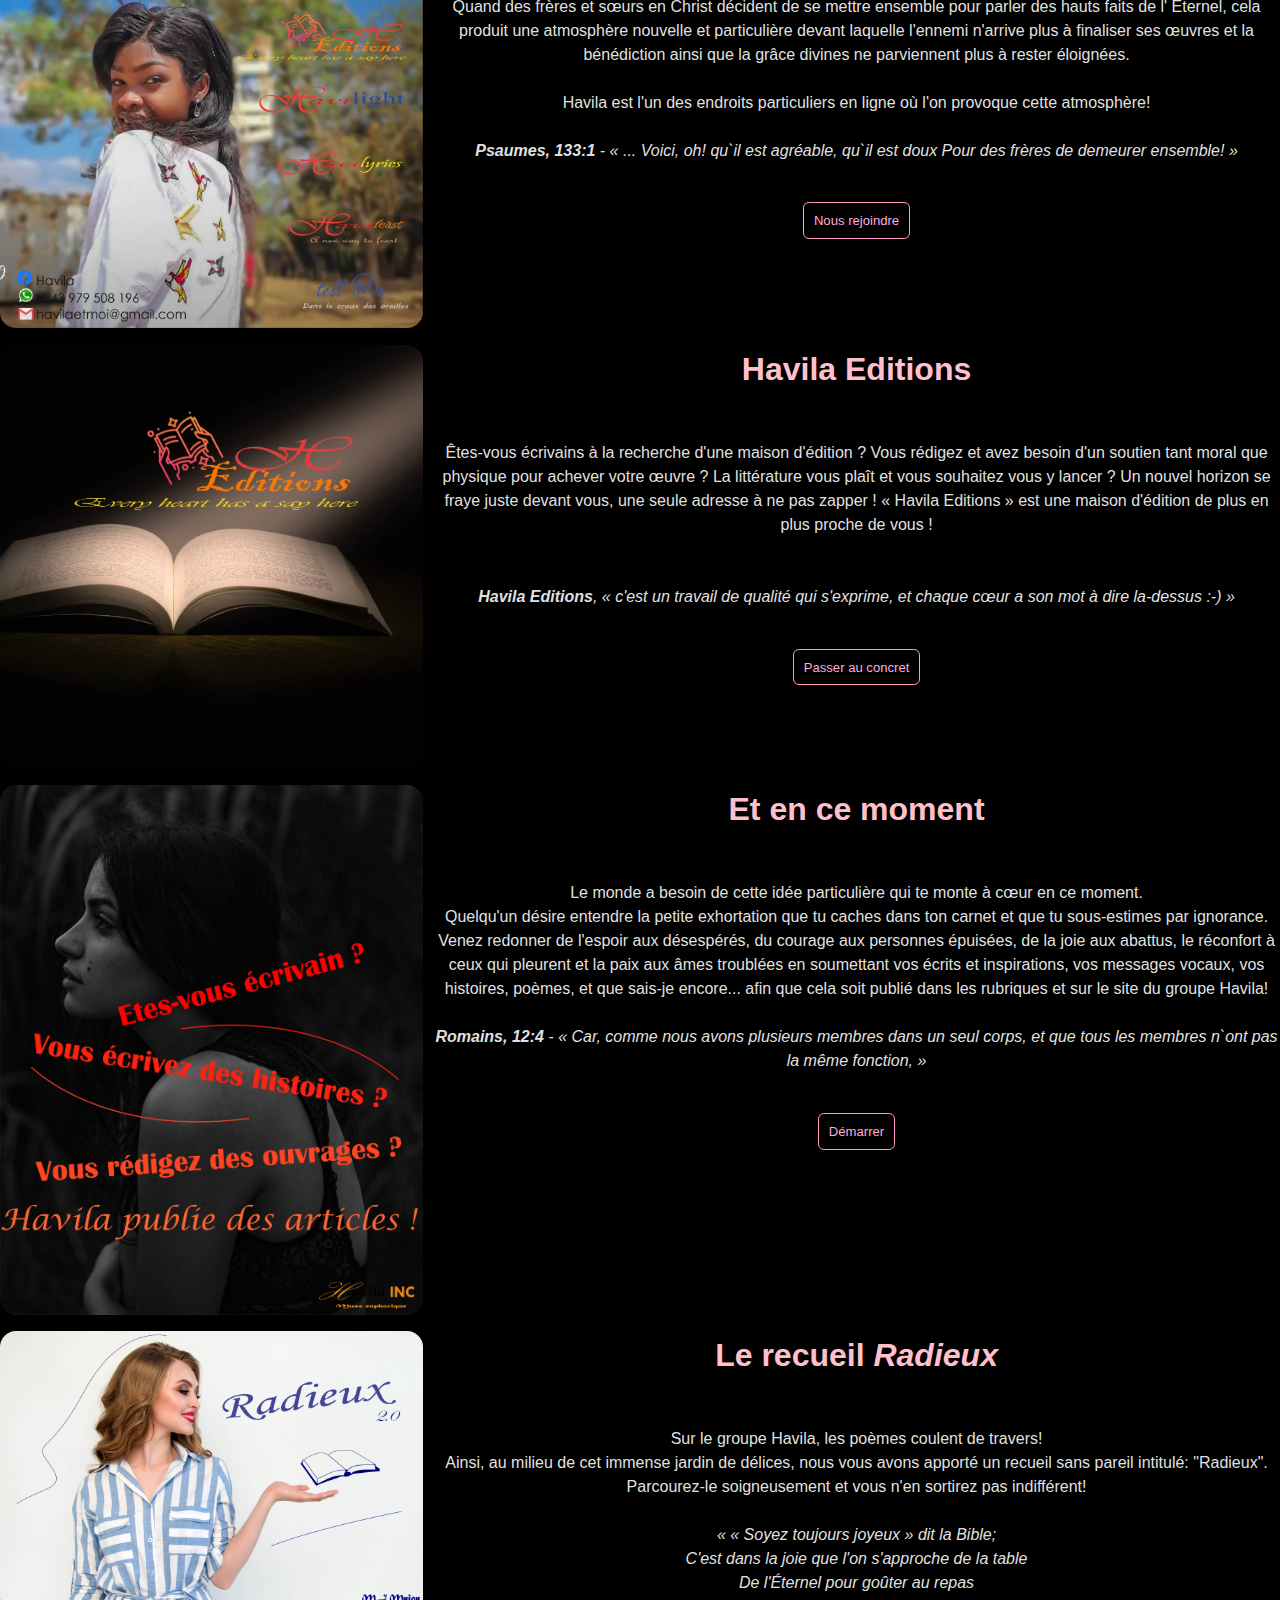
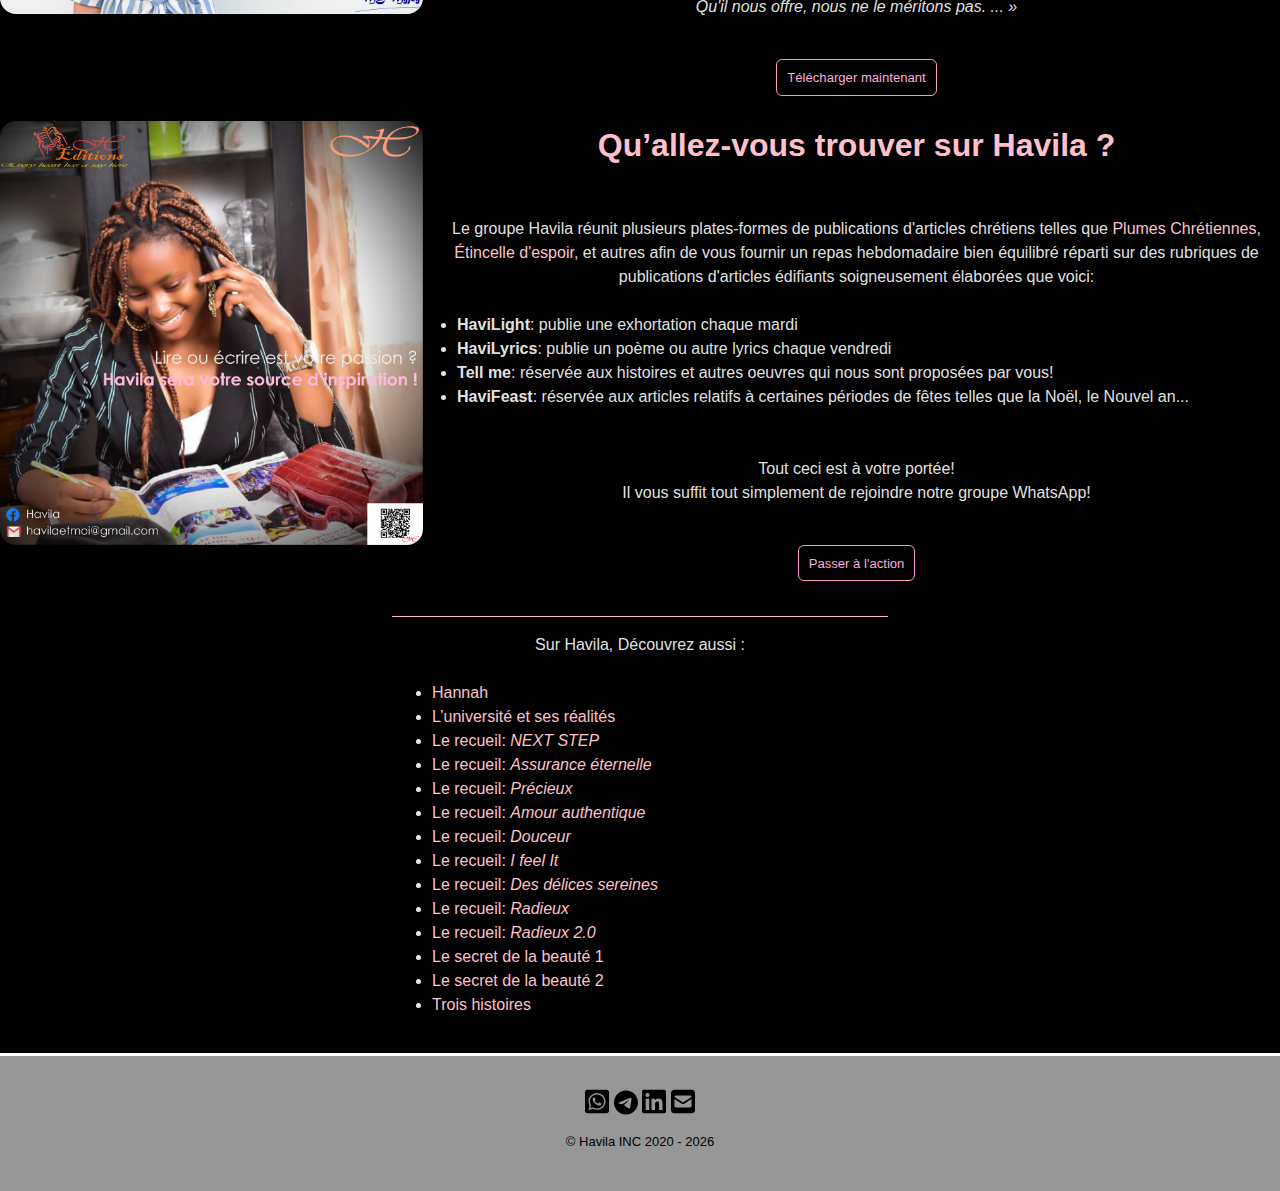
==== commit d4b2391b: "ajout de Hannah" ====
--- a/index.html
+++ b/index.html
@@ -88,6 +88,40 @@
 <div class="art-contain">
 
     <div class="art-img">
+        <img src="new/hannah.jpg" alt="Hannah">
+    </div>
+    <div class="art-legend">
+        <h1>Hannah (par Majoie Miji)</h1>
+        <br><br>
+        <p>
+            « Hannah », le roman que Majoie Miji a publié en janvier 2025, est l'histoire
+            d'une fille qui est passée par des situations compliquées après le divorce
+            inattendu de ses parents.
+            <br><br>
+            Son père étant en voyage, la famille de ce dernier s'est opposée au fait que la
+            fille reste auprès de sa mère. Alors, on l'a amenée vivre chez sa tante où tout a
+            basculé ...
+            <br><br>
+        Commandez ce livre à tout moment et il vous sera livré en quelque temps 😇
+         <br><br>
+        </p>
+        <em>
+            
+             <q>
+                « ... Quand les larmes d’une pauvre innocente se
+                heurtent contre le Rocher des âges ... »    
+            </q>
+        </em> 
+        
+            <br><br>
+            <button class="art-go">
+                <a href="https://wa.me/p/9429597530396478/243812967393" target="_blank">Passer la commande
+                </a>               
+            </button>
+    </div>
+
+
+    <div class="art-img">
         <img src="new/pub.png" alt="Havila pub">
     </div>
     <div class="art-legend">
@@ -264,6 +298,8 @@
 <section class="plus">
     <p>Sur Havila, Découvrez aussi :</p><br>
     <ul class="art-ul">
+        
+        <li><a href="https://wa.me/p/9429597530396478/243812967393" target="_blank">Hannah</a></li>
 
         <li><a href="https://www.amazon.fr/Luniversit%C3%A9-ses-r%C3%A9alit%C3%A9s-Majoie-Miji/dp/2312138689/ref=mp_s_a_1_1?crid=WUPMT5W5CZIF&keywords=Majoie+Miji+l%27universit%C3%A9+et+ses+r%C3%A9alit%C3%A9s&qid=1696608775&sprefix=majoie+miji+l%27universit%C3%A9+et+%2Caps%2C1723&sr=8-1" target="_blank">L’université et ses réalités</a></li>
         <li><a href="https://radieux.netlify.app/next_step" target="_blank">Le recueil: <em>NEXT STEP</em></a></li>
